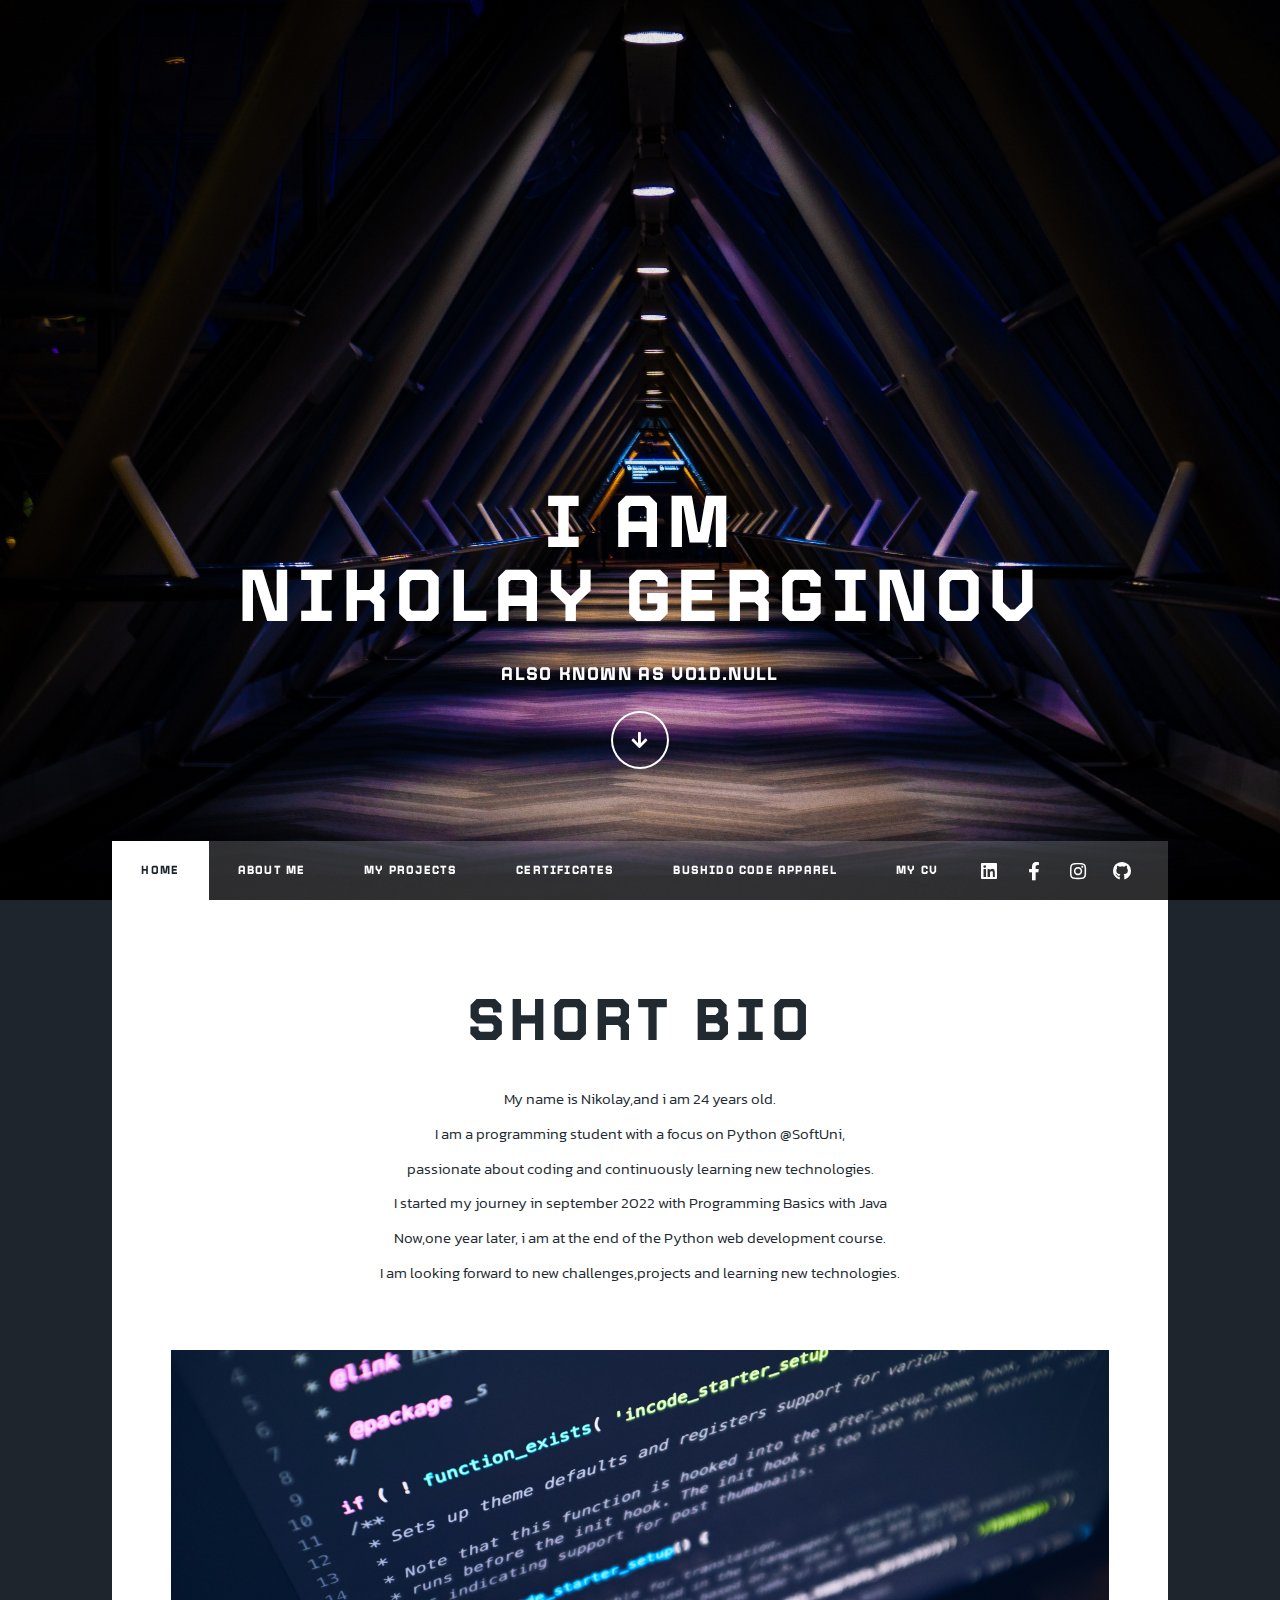
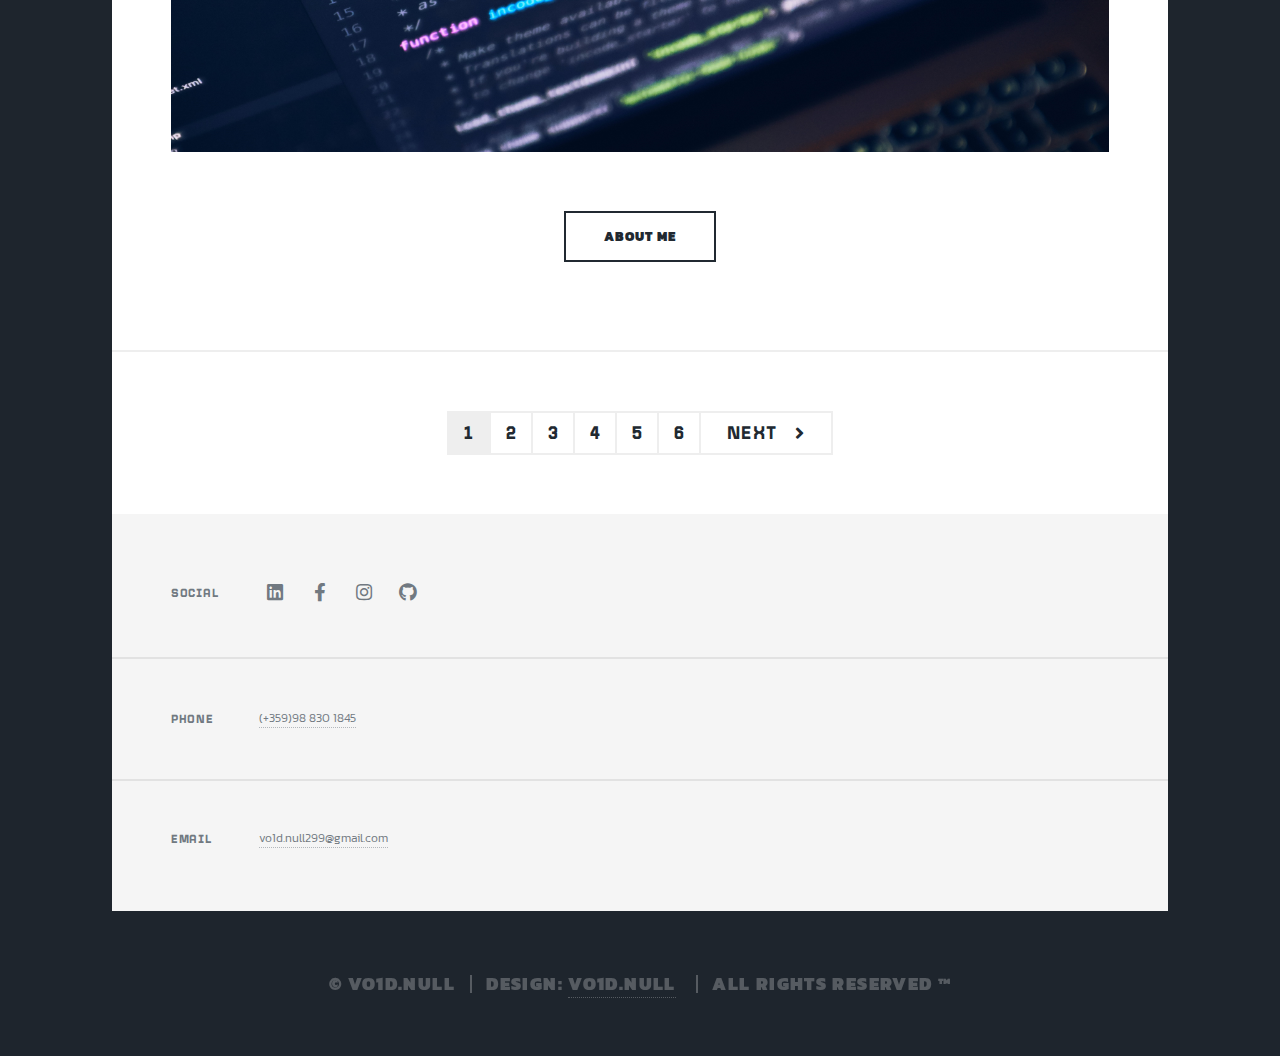
==== index.html @ bd079602 "-Migration from vo1d" ====
<!DOCTYPE HTML>
<html xmlns="http://www.w3.org/1999/html">
	<head>
		<title>Nikolay Gerginov (vo1d.null)</title>
		<meta charset="utf-8" />
		<meta name="viewport" content="width=device-width, initial-scale=1, user-scalable=no" />
		<link rel="shortcut icon" type="image/png" href="images/void_null.jpg">
		<link rel="stylesheet" href="assets/css/main.css" />
		<link href="https://fonts.googleapis.com/icon?family=Material+Icons" rel="stylesheet">
		<noscript><link rel="stylesheet" href="assets/css/noscript.css" /></noscript>
	</head>
	<body class="is-preload">

		<!-- Wrapper -->
			<div id="wrapper" class="fade-in">

				<!-- Intro -->
					<div id="intro">
						<h1>I am <br />
							Nikolay Gerginov</h1>
						<h3>Also known as vo1d.null </h3>
						<ul class="actions">
							<li><a href="#header" class="button icon solid solo fa-arrow-down scrolly">Continue</a></li>
						</ul>
					</div>

				<!-- Header -->
					<header id="header">
						<a href="index.html" class="logo">About me and my projects</a>
					</header>

				<!-- Nav -->
					<nav id="nav">
						<ul class="links">
							<li class="active"><a href="index.html">Home</a></li>
							<li><a href="about.html">About me</a></li>
							<li><a href="projects.html">My projects</a></li>
							<li><a href="certificates.html">Certificates</a></li>
							<li><a href="merch.html">BUSHIDO CODE APPAREL</a></li>
							<li><a href="cv.html">My CV</a></li>
						</ul>
						<ul class="icons">
							<li><a href="https://www.linkedin.com/in/nikolay-gerginov-vo1d-null/" class="icon brands fa-linkedin"><span class="label">Linkedin</span></a></li>
							<li><a href="https://www.facebook.com/nikolai.gerginov.5/" class="icon brands fa-facebook-f"><span class="label">Facebook</span></a></li>
							<li><a href="https://www.instagram.com/vo1d.null/" class="icon brands fa-instagram"><span class="label">Instagram</span></a></li>
							<li><a href="https://github.com/vo1d-null" class="icon brands fa-github"><span class="label">GitHub</span></a></li>
						</ul>
					</nav>

				<!-- Main -->
					<div id="main">

						<!-- Featured Post -->
							<article class="post featured">
								<header class="major">
									<h2><a href="about.html">Short Bio</a></h2>
									<p>My name is Nikolay,and i am 24 years old.<br />
										I am a programming student with a focus on Python @SoftUni,<br />
										passionate about coding and continuously learning new technologies.<br />
										I started my journey in september 2022 with Programming Basics with Java <br />
										Now,one year later, i am at the end of the Python web development course.<br />
										I am looking forward to new challenges,projects and learning new technologies.</p>
								</header>
								<a href="#" class="image main"><img src="images/codepic.jpg" alt="" /></a>
								<ul class="actions special">
									<li><a href="about.html" class="button large">About me</a></li>
								</ul>
							</article>

						<!-- Posts -->

						<!-- Footer -->
							<footer>
								<div class="pagination">
									<!--<a href="#" class="previous">Prev</a>-->
									<a href="index.html" class="page active">1</a>
									<a href="about.html" class="page">2</a>
									<a href="projects.html" class="page">3</a>
									<a href="certificates.html" class="page">4</a>
									<a href="merch.html" class="page">5</a>
									<a href="cv.html" class="page">6</a>
									<a href="about.html" class="next">Next</a>
								</div>
							</footer>

					</div>

				<!-- Footer -->
					<footer id="footer">
						<section class="split contact">
							<section>
								<h3>Social</h3>
									<ul class="icons">
									<li><a href="https://www.linkedin.com/in/nikolay-gerginov-vo1d-null/" class="icon brands fa-linkedin"><span class="label">Linkedin</span></a></li>
									<li><a href="https://www.facebook.com/nikolai.gerginov.5/" class="icon brands fa-facebook-f"><span class="label">Facebook</span></a></li>
									<li><a href="https://www.instagram.com/vo1d.null/" class="icon brands fa-instagram"><span class="label">Instagram</span></a></li>
									<li><a href="https://github.com/vo1d-null" class="icon brands fa-github"><span class="label">GitHub</span></a></li>
									</ul>
							</section>
							<section>
								<h3>Phone</h3>
								<p><a href="#">(+359)98 830 1845</a></p>
							</section>
							<section>
								<h3>Email</h3>
								<p><a href="#">vo1d.null299@gmail.com</a></p>
							</section>
						</section>
					</footer>

				<!-- Copyright -->
					<div id="copyright">
						<ul><li>&copy; vo1d.null</li><li>Design: <a href="https://github.com/vo1d-null">vo1d.null</a></li>
						<li>All rights reserved &trade;</li></ul>
					</div>

			</div>

		<!-- Scripts -->
			<script src="assets/js/jquery.min.js"></script>
			<script src="assets/js/jquery.scrollex.min.js"></script>
			<script src="assets/js/jquery.scrolly.min.js"></script>
			<script src="assets/js/browser.min.js"></script>
			<script src="assets/js/breakpoints.min.js"></script>
			<script src="assets/js/util.js"></script>
			<script src="assets/js/main.js"></script>

	</body>
</html>
---- assets/css/main.css ----
@import url(fontawesome-all.min.css);
@import url("https://fonts.googleapis.com/css?family=Kanit:300,700,300,700|Tourney:900");


html, body, div, span, applet, object,
iframe, h1, h2, h3, h4, h5, h6, p, blockquote,
pre, a, abbr, acronym, address, big, cite,
code, del, dfn, em, img, ins, kbd, q, s, samp,
small, strike, strong, sub, sup, tt, var, b,
u, i, center, dl, dt, dd, ol, ul, li, fieldset,
form, label, legend, table, caption, tbody,
tfoot, thead, tr, th, td, article, aside,
canvas, details, embed, figure, figcaption,
footer, header, hgroup, menu, nav, output, ruby,
section, summary, time, mark, audio, video {
	margin: 0;
	padding: 0;
	border: 0;
	font-size: 100%;
	font: inherit;
	vertical-align: baseline;}

article, aside, details, figcaption, figure,
footer, header, hgroup, menu, nav, section {
	display: block;}

body {
	line-height: 1;
}

ol, ul {
	list-style: none;
}

blockquote, q {
	quotes: none;
}

	blockquote:before, blockquote:after, q:before, q:after {
		content: '';
		content: none;
	}

table {
	border-collapse: collapse;
	border-spacing: 0;
}

body {
	-webkit-text-size-adjust: none;
}

mark {
	background-color: transparent;
	color: inherit;
}

input::-moz-focus-inner {
	border: 0;
	padding: 0;
}

input, select, textarea {
	-moz-appearance: none;
	-webkit-appearance: none;
	-ms-appearance: none;
	appearance: none;
}

/* Basic */

	@-ms-viewport {
		width: device-width;
	}

	body {
		-ms-overflow-style: scrollbar;
	}

	@media screen and (max-width: 480px) {

		html, body {
			min-width: 320px;
		}

	}

	html {
		box-sizing: border-box;
	}

	*, *:before, *:after {
		box-sizing: inherit;
	}

	body {
		background-color: #1e252d;
	}

		body.is-preload *, body.is-preload *:before, body.is-preload *:after {
			-moz-animation: none !important;
			-webkit-animation: none !important;
			-ms-animation: none !important;
			animation: none !important;
			-moz-transition: none !important;
			-webkit-transition: none !important;
			-ms-transition: none !important;
			transition: none !important;
		}

/* Type */

	html {
		font-size: 16pt;
	}

		@media screen and (max-width: 1680px) {

			html {
				font-size: 12pt;
			}

		}

		@media screen and (max-width: 1280px) {

			html {
				font-size: 11pt;
			}

		}

		@media screen and (max-width: 360px) {

			html {
				font-size: 10pt;
			}

		}

	body {
		color: #212931;
	}

	body, input, select, textarea {
		font-family: "Kanit", Georgia, serif;
		font-weight: 300;
		font-size: 1.1rem;
		line-height: 2.375;
	}

	a {
		-moz-transition: color 0.2s ease-in-out, background-color 0.2s ease-in-out, border-color 0.2s ease-in-out, box-shadow 0.2s ease-in-out;
		-webkit-transition: color 0.2s ease-in-out, background-color 0.2s ease-in-out, border-color 0.2s ease-in-out, box-shadow 0.2s ease-in-out;
		-ms-transition: color 0.2s ease-in-out, background-color 0.2s ease-in-out, border-color 0.2s ease-in-out, box-shadow 0.2s ease-in-out;
		transition: color 0.2s ease-in-out, background-color 0.2s ease-in-out, border-color 0.2s ease-in-out, box-shadow 0.2s ease-in-out;
		border-bottom: dotted 1px;
		text-decoration: none;
	}

		a:hover {
			border-bottom-color: transparent;
		}

	strong, b {
		font-weight: 600;
	}

	em, i {
		font-style: italic;
	}

	p {
		text-align: justify;
		margin: 0 0 2rem 0;
	}

	h1, h2, h3, h4, h5, h6 {
		font-family: "Tourney", Helvetica, sans-serif;
		font-weight: 900;
		line-height: 1.5;
		letter-spacing: 0.075em;
		text-transform: uppercase;
		margin: 0 0 1rem 0;
	}

		h1 a, h2 a, h3 a, h4 a, h5 a, h6 a {
			border-bottom: 0;
			color: inherit;
			text-decoration: none;
		}

	h1 {
		font-size: 4rem;
		line-height: 1.1;
		margin: 0 0 2rem 0;
	}

	h2 {
		font-size: 1.75rem;
		line-height: 1.3;
		margin: 0 0 1.5rem 0;
	}

	h3 {
		font-size: 1.25rem;
		margin: 0 0 1.5rem 0;
	}

	h4 {
		font-size: 1rem;
	}

	h5 {
		font-size: 0.9rem;
	}

	h6 {
		font-size: 0.8rem;
	}

	sub {
		font-size: 0.8rem;
		position: relative;
		top: 0.5rem;
	}

	sup {
		font-size: 0.8rem;
		position: relative;
		top: -0.5rem;
	}

	blockquote {
		border-left: solid 4px;
		font-style: italic;
		margin: 0 0 2rem 0;
		padding: 0.5rem 0 0.5rem 2rem;
	}

	code {
		border: solid 2px;
		font-family: "Kanit", Helvetica, sans-serif;
		font-size: 1.1rem;
		margin: 0 0.25rem;
		padding: 0.25rem 0.65rem;
	}

	pre {
		-webkit-overflow-scrolling: touch;
		font-family: "Kanit", Helvetica, sans-serif;
		font-size: 1.1rem;
		margin: 0 0 2rem 0;
	}

		pre code {
			display: block;
			line-height: 1.75;
			padding: 1rem 1.5rem;
			overflow-x: auto;
		}

	hr {
		border: 0;
		border-bottom: solid 2px;
		margin: 3rem 0;
	}

		hr.major {
			margin: 5rem 0;
		}

	.align-left {
		text-align: left;
	}

	.align-center {
		text-align: center;
	}

	.align-right {
		text-align: right;
	}

	input, select, textarea {
		color: #212931;
	}

	a {
		color: #212931;
		border-bottom-color: rgba(33, 41, 49, 0.5);
	}

		a:hover {
			border-bottom-color: transparent;
			color: #18bfef !important;
		}

	strong, b {
		color: #212931;
	}

	h1, h2, h3, h4, h5, h6 {
		color: #212931;
	}

	blockquote {
		border-left-color: #eeeeee;
	}

	code {
		background: rgba(220, 220, 220, 0.25);
		border-color: #eeeeee;
	}

	hr {
		border-bottom-color: #eeeeee;
	}

/* Row */

	.row {
		display: flex;
		flex-wrap: wrap;
		box-sizing: border-box;
		align-items: stretch;
	}

		.row > * {
			box-sizing: border-box;
		}

		.row.gtr-uniform > * > :last-child {
			margin-bottom: 0;
		}

		.row.aln-left {
			justify-content: flex-start;
		}

		.row.aln-center {
			justify-content: center;
		}

		.row.aln-right {
			justify-content: flex-end;
		}

		.row.aln-top {
			align-items: flex-start;
		}

		.row.aln-middle {
			align-items: center;
		}

		.row.aln-bottom {
			align-items: flex-end;
		}

		.row > .imp {
			order: -1;
		}

		.row > .col-1 {
			width: 8.33333%;
		}

		.row > .off-1 {
			margin-left: 8.33333%;
		}

		.row > .col-2 {
			width: 16.66667%;
		}

		.row > .off-2 {
			margin-left: 16.66667%;
		}

		.row > .col-3 {
			width: 25%;
		}

		.row > .off-3 {
			margin-left: 25%;
		}

		.row > .col-4 {
			width: 33.33333%;
		}

		.row > .off-4 {
			margin-left: 33.33333%;
		}

		.row > .col-5 {
			width: 41.66667%;
		}

		.row > .off-5 {
			margin-left: 41.66667%;
		}

		.row > .col-6 {
			width: 50%;
		}

		.row > .off-6 {
			margin-left: 50%;
		}

		.row > .col-7 {
			width: 58.33333%;
		}

		.row > .off-7 {
			margin-left: 58.33333%;
		}

		.row > .col-8 {
			width: 66.66667%;
		}

		.row > .off-8 {
			margin-left: 66.66667%;
		}

		.row > .col-9 {
			width: 75%;
		}

		.row > .off-9 {
			margin-left: 75%;
		}

		.row > .col-10 {
			width: 83.33333%;
		}

		.row > .off-10 {
			margin-left: 83.33333%;
		}

		.row > .col-11 {
			width: 91.66667%;
		}

		.row > .off-11 {
			margin-left: 91.66667%;
		}

		.row > .col-12 {
			width: 100%;
		}

		.row > .off-12 {
			margin-left: 100%;
		}

		.row.gtr-0 {
			margin-top: 0;
			margin-left: 0rem;
		}

			.row.gtr-0 > * {
				padding: 0 0 0 0rem;
			}

			.row.gtr-0.gtr-uniform {
				margin-top: 0rem;
			}

				.row.gtr-0.gtr-uniform > * {
					padding-top: 0rem;
				}

		.row.gtr-25 {
			margin-top: 0;
			margin-left: -0.375rem;
		}

			.row.gtr-25 > * {
				padding: 0 0 0 0.375rem;
			}

			.row.gtr-25.gtr-uniform {
				margin-top: -0.375rem;
			}

				.row.gtr-25.gtr-uniform > * {
					padding-top: 0.375rem;
				}

		.row.gtr-50 {
			margin-top: 0;
			margin-left: -0.75rem;
		}

			.row.gtr-50 > * {
				padding: 0 0 0 0.75rem;
			}

			.row.gtr-50.gtr-uniform {
				margin-top: -0.75rem;
			}

				.row.gtr-50.gtr-uniform > * {
					padding-top: 0.75rem;
				}

		.row {
			margin-top: 0;
			margin-left: -1.5rem;
		}

			.row > * {
				padding: 0 0 0 1.5rem;
			}

			.row.gtr-uniform {
				margin-top: -1.5rem;
			}

				.row.gtr-uniform > * {
					padding-top: 1.5rem;
				}

		.row.gtr-150 {
			margin-top: 0;
			margin-left: -2.25rem;
		}

			.row.gtr-150 > * {
				padding: 0 0 0 2.25rem;
			}

			.row.gtr-150.gtr-uniform {
				margin-top: -2.25rem;
			}

				.row.gtr-150.gtr-uniform > * {
					padding-top: 2.25rem;
				}

		.row.gtr-200 {
			margin-top: 0;
			margin-left: -3rem;
		}

			.row.gtr-200 > * {
				padding: 0 0 0 3rem;
			}

			.row.gtr-200.gtr-uniform {
				margin-top: -3rem;
			}

				.row.gtr-200.gtr-uniform > * {
					padding-top: 3rem;
				}

		@media screen and (max-width: 1680px) {

			.row {
				display: flex;
				flex-wrap: wrap;
				box-sizing: border-box;
				align-items: stretch;
			}

				.row > * {
					box-sizing: border-box;
				}

				.row.gtr-uniform > * > :last-child {
					margin-bottom: 0;
				}

				.row.aln-left {
					justify-content: flex-start;
				}

				.row.aln-center {
					justify-content: center;
				}

				.row.aln-right {
					justify-content: flex-end;
				}

				.row.aln-top {
					align-items: flex-start;
				}

				.row.aln-middle {
					align-items: center;
				}

				.row.aln-bottom {
					align-items: flex-end;
				}

				.row > .imp-xlarge {
					order: -1;
				}

				.row > .col-1-xlarge {
					width: 8.33333%;
				}

				.row > .off-1-xlarge {
					margin-left: 8.33333%;
				}

				.row > .col-2-xlarge {
					width: 16.66667%;
				}

				.row > .off-2-xlarge {
					margin-left: 16.66667%;
				}

				.row > .col-3-xlarge {
					width: 25%;
				}

				.row > .off-3-xlarge {
					margin-left: 25%;
				}

				.row > .col-4-xlarge {
					width: 33.33333%;
				}

				.row > .off-4-xlarge {
					margin-left: 33.33333%;
				}

				.row > .col-5-xlarge {
					width: 41.66667%;
				}

				.row > .off-5-xlarge {
					margin-left: 41.66667%;
				}

				.row > .col-6-xlarge {
					width: 50%;
				}

				.row > .off-6-xlarge {
					margin-left: 50%;
				}

				.row > .col-7-xlarge {
					width: 58.33333%;
				}

				.row > .off-7-xlarge {
					margin-left: 58.33333%;
				}

				.row > .col-8-xlarge {
					width: 66.66667%;
				}

				.row > .off-8-xlarge {
					margin-left: 66.66667%;
				}

				.row > .col-9-xlarge {
					width: 75%;
				}

				.row > .off-9-xlarge {
					margin-left: 75%;
				}

				.row > .col-10-xlarge {
					width: 83.33333%;
				}

				.row > .off-10-xlarge {
					margin-left: 83.33333%;
				}

				.row > .col-11-xlarge {
					width: 91.66667%;
				}

				.row > .off-11-xlarge {
					margin-left: 91.66667%;
				}

				.row > .col-12-xlarge {
					width: 100%;
				}

				.row > .off-12-xlarge {
					margin-left: 100%;
				}

				.row.gtr-0 {
					margin-top: 0;
					margin-left: 0rem;
				}

					.row.gtr-0 > * {
						padding: 0 0 0 0rem;
					}

					.row.gtr-0.gtr-uniform {
						margin-top: 0rem;
					}

						.row.gtr-0.gtr-uniform > * {
							padding-top: 0rem;
						}

				.row.gtr-25 {
					margin-top: 0;
					margin-left: -0.375rem;
				}

					.row.gtr-25 > * {
						padding: 0 0 0 0.375rem;
					}

					.row.gtr-25.gtr-uniform {
						margin-top: -0.375rem;
					}

						.row.gtr-25.gtr-uniform > * {
							padding-top: 0.375rem;
						}

				.row.gtr-50 {
					margin-top: 0;
					margin-left: -0.75rem;
				}

					.row.gtr-50 > * {
						padding: 0 0 0 0.75rem;
					}

					.row.gtr-50.gtr-uniform {
						margin-top: -0.75rem;
					}

						.row.gtr-50.gtr-uniform > * {
							padding-top: 0.75rem;
						}

				.row {
					margin-top: 0;
					margin-left: -1.5rem;
				}

					.row > * {
						padding: 0 0 0 1.5rem;
					}

					.row.gtr-uniform {
						margin-top: -1.5rem;
					}

						.row.gtr-uniform > * {
							padding-top: 1.5rem;
						}

				.row.gtr-150 {
					margin-top: 0;
					margin-left: -2.25rem;
				}

					.row.gtr-150 > * {
						padding: 0 0 0 2.25rem;
					}

					.row.gtr-150.gtr-uniform {
						margin-top: -2.25rem;
					}

						.row.gtr-150.gtr-uniform > * {
							padding-top: 2.25rem;
						}

				.row.gtr-200 {
					margin-top: 0;
					margin-left: -3rem;
				}

					.row.gtr-200 > * {
						padding: 0 0 0 3rem;
					}

					.row.gtr-200.gtr-uniform {
						margin-top: -3rem;
					}

						.row.gtr-200.gtr-uniform > * {
							padding-top: 3rem;
						}

		}

		@media screen and (max-width: 1280px) {

			.row {
				display: flex;
				flex-wrap: wrap;
				box-sizing: border-box;
				align-items: stretch;
			}

				.row > * {
					box-sizing: border-box;
				}

				.row.gtr-uniform > * > :last-child {
					margin-bottom: 0;
				}

				.row.aln-left {
					justify-content: flex-start;
				}

				.row.aln-center {
					justify-content: center;
				}

				.row.aln-right {
					justify-content: flex-end;
				}

				.row.aln-top {
					align-items: flex-start;
				}

				.row.aln-middle {
					align-items: center;
				}

				.row.aln-bottom {
					align-items: flex-end;
				}

				.row > .imp-large {
					order: -1;
				}

				.row > .col-1-large {
					width: 8.33333%;
				}

				.row > .off-1-large {
					margin-left: 8.33333%;
				}

				.row > .col-2-large {
					width: 16.66667%;
				}

				.row > .off-2-large {
					margin-left: 16.66667%;
				}

				.row > .col-3-large {
					width: 25%;
				}

				.row > .off-3-large {
					margin-left: 25%;
				}

				.row > .col-4-large {
					width: 33.33333%;
				}

				.row > .off-4-large {
					margin-left: 33.33333%;
				}

				.row > .col-5-large {
					width: 41.66667%;
				}

				.row > .off-5-large {
					margin-left: 41.66667%;
				}

				.row > .col-6-large {
					width: 50%;
				}

				.row > .off-6-large {
					margin-left: 50%;
				}

				.row > .col-7-large {
					width: 58.33333%;
				}

				.row > .off-7-large {
					margin-left: 58.33333%;
				}

				.row > .col-8-large {
					width: 66.66667%;
				}

				.row > .off-8-large {
					margin-left: 66.66667%;
				}

				.row > .col-9-large {
					width: 75%;
				}

				.row > .off-9-large {
					margin-left: 75%;
				}

				.row > .col-10-large {
					width: 83.33333%;
				}

				.row > .off-10-large {
					margin-left: 83.33333%;
				}

				.row > .col-11-large {
					width: 91.66667%;
				}

				.row > .off-11-large {
					margin-left: 91.66667%;
				}

				.row > .col-12-large {
					width: 100%;
				}

				.row > .off-12-large {
					margin-left: 100%;
				}

				.row.gtr-0 {
					margin-top: 0;
					margin-left: 0rem;
				}

					.row.gtr-0 > * {
						padding: 0 0 0 0rem;
					}

					.row.gtr-0.gtr-uniform {
						margin-top: 0rem;
					}

						.row.gtr-0.gtr-uniform > * {
							padding-top: 0rem;
						}

				.row.gtr-25 {
					margin-top: 0;
					margin-left: -0.375rem;
				}

					.row.gtr-25 > * {
						padding: 0 0 0 0.375rem;
					}

					.row.gtr-25.gtr-uniform {
						margin-top: -0.375rem;
					}

						.row.gtr-25.gtr-uniform > * {
							padding-top: 0.375rem;
						}

				.row.gtr-50 {
					margin-top: 0;
					margin-left: -0.75rem;
				}

					.row.gtr-50 > * {
						padding: 0 0 0 0.75rem;
					}

					.row.gtr-50.gtr-uniform {
						margin-top: -0.75rem;
					}

						.row.gtr-50.gtr-uniform > * {
							padding-top: 0.75rem;
						}

				.row {
					margin-top: 0;
					margin-left: -1.5rem;
				}

					.row > * {
						padding: 0 0 0 1.5rem;
					}

					.row.gtr-uniform {
						margin-top: -1.5rem;
					}

						.row.gtr-uniform > * {
							padding-top: 1.5rem;
						}

				.row.gtr-150 {
					margin-top: 0;
					margin-left: -2.25rem;
				}

					.row.gtr-150 > * {
						padding: 0 0 0 2.25rem;
					}

					.row.gtr-150.gtr-uniform {
						margin-top: -2.25rem;
					}

						.row.gtr-150.gtr-uniform > * {
							padding-top: 2.25rem;
						}

				.row.gtr-200 {
					margin-top: 0;
					margin-left: -3rem;
				}

					.row.gtr-200 > * {
						padding: 0 0 0 3rem;
					}

					.row.gtr-200.gtr-uniform {
						margin-top: -3rem;
					}

						.row.gtr-200.gtr-uniform > * {
							padding-top: 3rem;
						}

		}

		@media screen and (max-width: 980px) {

			.row {
				display: flex;
				flex-wrap: wrap;
				box-sizing: border-box;
				align-items: stretch;
			}

				.row > * {
					box-sizing: border-box;
				}

				.row.gtr-uniform > * > :last-child {
					margin-bottom: 0;
				}

				.row.aln-left {
					justify-content: flex-start;
				}

				.row.aln-center {
					justify-content: center;
				}

				.row.aln-right {
					justify-content: flex-end;
				}

				.row.aln-top {
					align-items: flex-start;
				}

				.row.aln-middle {
					align-items: center;
				}

				.row.aln-bottom {
					align-items: flex-end;
				}

				.row > .imp-medium {
					order: -1;
				}

				.row > .col-1-medium {
					width: 8.33333%;
				}

				.row > .off-1-medium {
					margin-left: 8.33333%;
				}

				.row > .col-2-medium {
					width: 16.66667%;
				}

				.row > .off-2-medium {
					margin-left: 16.66667%;
				}

				.row > .col-3-medium {
					width: 25%;
				}

				.row > .off-3-medium {
					margin-left: 25%;
				}

				.row > .col-4-medium {
					width: 33.33333%;
				}

				.row > .off-4-medium {
					margin-left: 33.33333%;
				}

				.row > .col-5-medium {
					width: 41.66667%;
				}

				.row > .off-5-medium {
					margin-left: 41.66667%;
				}

				.row > .col-6-medium {
					width: 50%;
				}

				.row > .off-6-medium {
					margin-left: 50%;
				}

				.row > .col-7-medium {
					width: 58.33333%;
				}

				.row > .off-7-medium {
					margin-left: 58.33333%;
				}

				.row > .col-8-medium {
					width: 66.66667%;
				}

				.row > .off-8-medium {
					margin-left: 66.66667%;
				}

				.row > .col-9-medium {
					width: 75%;
				}

				.row > .off-9-medium {
					margin-left: 75%;
				}

				.row > .col-10-medium {
					width: 83.33333%;
				}

				.row > .off-10-medium {
					margin-left: 83.33333%;
				}

				.row > .col-11-medium {
					width: 91.66667%;
				}

				.row > .off-11-medium {
					margin-left: 91.66667%;
				}

				.row > .col-12-medium {
					width: 100%;
				}

				.row > .off-12-medium {
					margin-left: 100%;
				}

				.row.gtr-0 {
					margin-top: 0;
					margin-left: 0rem;
				}

					.row.gtr-0 > * {
						padding: 0 0 0 0rem;
					}

					.row.gtr-0.gtr-uniform {
						margin-top: 0rem;
					}

						.row.gtr-0.gtr-uniform > * {
							padding-top: 0rem;
						}

				.row.gtr-25 {
					margin-top: 0;
					margin-left: -0.375rem;
				}

					.row.gtr-25 > * {
						padding: 0 0 0 0.375rem;
					}

					.row.gtr-25.gtr-uniform {
						margin-top: -0.375rem;
					}

						.row.gtr-25.gtr-uniform > * {
							padding-top: 0.375rem;
						}

				.row.gtr-50 {
					margin-top: 0;
					margin-left: -0.75rem;
				}

					.row.gtr-50 > * {
						padding: 0 0 0 0.75rem;
					}

					.row.gtr-50.gtr-uniform {
						margin-top: -0.75rem;
					}

						.row.gtr-50.gtr-uniform > * {
							padding-top: 0.75rem;
						}

				.row {
					margin-top: 0;
					margin-left: -1.5rem;
				}

					.row > * {
						padding: 0 0 0 1.5rem;
					}

					.row.gtr-uniform {
						margin-top: -1.5rem;
					}

						.row.gtr-uniform > * {
							padding-top: 1.5rem;
						}

				.row.gtr-150 {
					margin-top: 0;
					margin-left: -2.25rem;
				}

					.row.gtr-150 > * {
						padding: 0 0 0 2.25rem;
					}

					.row.gtr-150.gtr-uniform {
						margin-top: -2.25rem;
					}

						.row.gtr-150.gtr-uniform > * {
							padding-top: 2.25rem;
						}

				.row.gtr-200 {
					margin-top: 0;
					margin-left: -3rem;
				}

					.row.gtr-200 > * {
						padding: 0 0 0 3rem;
					}

					.row.gtr-200.gtr-uniform {
						margin-top: -3rem;
					}

						.row.gtr-200.gtr-uniform > * {
							padding-top: 3rem;
						}

		}

		@media screen and (max-width: 736px) {

			.row {
				display: flex;
				flex-wrap: wrap;
				box-sizing: border-box;
				align-items: stretch;
			}

				.row > * {
					box-sizing: border-box;
				}

				.row.gtr-uniform > * > :last-child {
					margin-bottom: 0;
				}

				.row.aln-left {
					justify-content: flex-start;
				}

				.row.aln-center {
					justify-content: center;
				}

				.row.aln-right {
					justify-content: flex-end;
				}

				.row.aln-top {
					align-items: flex-start;
				}

				.row.aln-middle {
					align-items: center;
				}

				.row.aln-bottom {
					align-items: flex-end;
				}

				.row > .imp-small {
					order: -1;
				}

				.row > .col-1-small {
					width: 8.33333%;
				}

				.row > .off-1-small {
					margin-left: 8.33333%;
				}

				.row > .col-2-small {
					width: 16.66667%;
				}

				.row > .off-2-small {
					margin-left: 16.66667%;
				}

				.row > .col-3-small {
					width: 25%;
				}

				.row > .off-3-small {
					margin-left: 25%;
				}

				.row > .col-4-small {
					width: 33.33333%;
				}

				.row > .off-4-small {
					margin-left: 33.33333%;
				}

				.row > .col-5-small {
					width: 41.66667%;
				}

				.row > .off-5-small {
					margin-left: 41.66667%;
				}

				.row > .col-6-small {
					width: 50%;
				}

				.row > .off-6-small {
					margin-left: 50%;
				}

				.row > .col-7-small {
					width: 58.33333%;
				}

				.row > .off-7-small {
					margin-left: 58.33333%;
				}

				.row > .col-8-small {
					width: 66.66667%;
				}

				.row > .off-8-small {
					margin-left: 66.66667%;
				}

				.row > .col-9-small {
					width: 75%;
				}

				.row > .off-9-small {
					margin-left: 75%;
				}

				.row > .col-10-small {
					width: 83.33333%;
				}

				.row > .off-10-small {
					margin-left: 83.33333%;
				}

				.row > .col-11-small {
					width: 91.66667%;
				}

				.row > .off-11-small {
					margin-left: 91.66667%;
				}

				.row > .col-12-small {
					width: 100%;
				}

				.row > .off-12-small {
					margin-left: 100%;
				}

				.row.gtr-0 {
					margin-top: 0;
					margin-left: 0rem;
				}

					.row.gtr-0 > * {
						padding: 0 0 0 0rem;
					}

					.row.gtr-0.gtr-uniform {
						margin-top: 0rem;
					}

						.row.gtr-0.gtr-uniform > * {
							padding-top: 0rem;
						}

				.row.gtr-25 {
					margin-top: 0;
					margin-left: -0.375rem;
				}

					.row.gtr-25 > * {
						padding: 0 0 0 0.375rem;
					}

					.row.gtr-25.gtr-uniform {
						margin-top: -0.375rem;
					}

						.row.gtr-25.gtr-uniform > * {
							padding-top: 0.375rem;
						}

				.row.gtr-50 {
					margin-top: 0;
					margin-left: -0.75rem;
				}

					.row.gtr-50 > * {
						padding: 0 0 0 0.75rem;
					}

					.row.gtr-50.gtr-uniform {
						margin-top: -0.75rem;
					}

						.row.gtr-50.gtr-uniform > * {
							padding-top: 0.75rem;
						}

				.row {
					margin-top: 0;
					margin-left: -1.5rem;
				}

					.row > * {
						padding: 0 0 0 1.5rem;
					}

					.row.gtr-uniform {
						margin-top: -1.5rem;
					}

						.row.gtr-uniform > * {
							padding-top: 1.5rem;
						}

				.row.gtr-150 {
					margin-top: 0;
					margin-left: -2.25rem;
				}

					.row.gtr-150 > * {
						padding: 0 0 0 2.25rem;
					}

					.row.gtr-150.gtr-uniform {
						margin-top: -2.25rem;
					}

						.row.gtr-150.gtr-uniform > * {
							padding-top: 2.25rem;
						}

				.row.gtr-200 {
					margin-top: 0;
					margin-left: -3rem;
				}

					.row.gtr-200 > * {
						padding: 0 0 0 3rem;
					}

					.row.gtr-200.gtr-uniform {
						margin-top: -3rem;
					}

						.row.gtr-200.gtr-uniform > * {
							padding-top: 3rem;
						}

		}

		@media screen and (max-width: 480px) {

			.row {
				display: flex;
				flex-wrap: wrap;
				box-sizing: border-box;
				align-items: stretch;
			}

				.row > * {
					box-sizing: border-box;
				}

				.row.gtr-uniform > * > :last-child {
					margin-bottom: 0;
				}

				.row.aln-left {
					justify-content: flex-start;
				}

				.row.aln-center {
					justify-content: center;
				}

				.row.aln-right {
					justify-content: flex-end;
				}

				.row.aln-top {
					align-items: flex-start;
				}

				.row.aln-middle {
					align-items: center;
				}

				.row.aln-bottom {
					align-items: flex-end;
				}

				.row > .imp-xsmall {
					order: -1;
				}

				.row > .col-1-xsmall {
					width: 8.33333%;
				}

				.row > .off-1-xsmall {
					margin-left: 8.33333%;
				}

				.row > .col-2-xsmall {
					width: 16.66667%;
				}

				.row > .off-2-xsmall {
					margin-left: 16.66667%;
				}

				.row > .col-3-xsmall {
					width: 25%;
				}

				.row > .off-3-xsmall {
					margin-left: 25%;
				}

				.row > .col-4-xsmall {
					width: 33.33333%;
				}

				.row > .off-4-xsmall {
					margin-left: 33.33333%;
				}

				.row > .col-5-xsmall {
					width: 41.66667%;
				}

				.row > .off-5-xsmall {
					margin-left: 41.66667%;
				}

				.row > .col-6-xsmall {
					width: 50%;
				}

				.row > .off-6-xsmall {
					margin-left: 50%;
				}

				.row > .col-7-xsmall {
					width: 58.33333%;
				}

				.row > .off-7-xsmall {
					margin-left: 58.33333%;
				}

				.row > .col-8-xsmall {
					width: 66.66667%;
				}

				.row > .off-8-xsmall {
					margin-left: 66.66667%;
				}

				.row > .col-9-xsmall {
					width: 75%;
				}

				.row > .off-9-xsmall {
					margin-left: 75%;
				}

				.row > .col-10-xsmall {
					width: 83.33333%;
				}

				.row > .off-10-xsmall {
					margin-left: 83.33333%;
				}

				.row > .col-11-xsmall {
					width: 91.66667%;
				}

				.row > .off-11-xsmall {
					margin-left: 91.66667%;
				}

				.row > .col-12-xsmall {
					width: 100%;
				}

				.row > .off-12-xsmall {
					margin-left: 100%;
				}

				.row.gtr-0 {
					margin-top: 0;
					margin-left: 0rem;
				}

					.row.gtr-0 > * {
						padding: 0 0 0 0rem;
					}

					.row.gtr-0.gtr-uniform {
						margin-top: 0rem;
					}

						.row.gtr-0.gtr-uniform > * {
							padding-top: 0rem;
						}

				.row.gtr-25 {
					margin-top: 0;
					margin-left: -0.375rem;
				}

					.row.gtr-25 > * {
						padding: 0 0 0 0.375rem;
					}

					.row.gtr-25.gtr-uniform {
						margin-top: -0.375rem;
					}

						.row.gtr-25.gtr-uniform > * {
							padding-top: 0.375rem;
						}

				.row.gtr-50 {
					margin-top: 0;
					margin-left: -0.75rem;
				}

					.row.gtr-50 > * {
						padding: 0 0 0 0.75rem;
					}

					.row.gtr-50.gtr-uniform {
						margin-top: -0.75rem;
					}

						.row.gtr-50.gtr-uniform > * {
							padding-top: 0.75rem;
						}

				.row {
					margin-top: 0;
					margin-left: -1.5rem;
				}

					.row > * {
						padding: 0 0 0 1.5rem;
					}

					.row.gtr-uniform {
						margin-top: -1.5rem;
					}

						.row.gtr-uniform > * {
							padding-top: 1.5rem;
						}

				.row.gtr-150 {
					margin-top: 0;
					margin-left: -2.25rem;
				}

					.row.gtr-150 > * {
						padding: 0 0 0 2.25rem;
					}

					.row.gtr-150.gtr-uniform {
						margin-top: -2.25rem;
					}

						.row.gtr-150.gtr-uniform > * {
							padding-top: 2.25rem;
						}

				.row.gtr-200 {
					margin-top: 0;
					margin-left: -3rem;
				}

					.row.gtr-200 > * {
						padding: 0 0 0 3rem;
					}

					.row.gtr-200.gtr-uniform {
						margin-top: -3rem;
					}

						.row.gtr-200.gtr-uniform > * {
							padding-top: 3rem;
						}

		}

		@media screen and (max-width: 360px) {

			.row {
				display: flex;
				flex-wrap: wrap;
				box-sizing: border-box;
				align-items: stretch;
			}

				.row > * {
					box-sizing: border-box;
				}

				.row.gtr-uniform > * > :last-child {
					margin-bottom: 0;
				}

				.row.aln-left {
					justify-content: flex-start;
				}

				.row.aln-center {
					justify-content: center;
				}

				.row.aln-right {
					justify-content: flex-end;
				}

				.row.aln-top {
					align-items: flex-start;
				}

				.row.aln-middle {
					align-items: center;
				}

				.row.aln-bottom {
					align-items: flex-end;
				}

				.row > .imp-xxsmall {
					order: -1;
				}

				.row > .col-1-xxsmall {
					width: 8.33333%;
				}

				.row > .off-1-xxsmall {
					margin-left: 8.33333%;
				}

				.row > .col-2-xxsmall {
					width: 16.66667%;
				}

				.row > .off-2-xxsmall {
					margin-left: 16.66667%;
				}

				.row > .col-3-xxsmall {
					width: 25%;
				}

				.row > .off-3-xxsmall {
					margin-left: 25%;
				}

				.row > .col-4-xxsmall {
					width: 33.33333%;
				}

				.row > .off-4-xxsmall {
					margin-left: 33.33333%;
				}

				.row > .col-5-xxsmall {
					width: 41.66667%;
				}

				.row > .off-5-xxsmall {
					margin-left: 41.66667%;
				}

				.row > .col-6-xxsmall {
					width: 50%;
				}

				.row > .off-6-xxsmall {
					margin-left: 50%;
				}

				.row > .col-7-xxsmall {
					width: 58.33333%;
				}

				.row > .off-7-xxsmall {
					margin-left: 58.33333%;
				}

				.row > .col-8-xxsmall {
					width: 66.66667%;
				}

				.row > .off-8-xxsmall {
					margin-left: 66.66667%;
				}

				.row > .col-9-xxsmall {
					width: 75%;
				}

				.row > .off-9-xxsmall {
					margin-left: 75%;
				}

				.row > .col-10-xxsmall {
					width: 83.33333%;
				}

				.row > .off-10-xxsmall {
					margin-left: 83.33333%;
				}

				.row > .col-11-xxsmall {
					width: 91.66667%;
				}

				.row > .off-11-xxsmall {
					margin-left: 91.66667%;
				}

				.row > .col-12-xxsmall {
					width: 100%;
				}

				.row > .off-12-xxsmall {
					margin-left: 100%;
				}

				.row.gtr-0 {
					margin-top: 0;
					margin-left: 0rem;
				}

					.row.gtr-0 > * {
						padding: 0 0 0 0rem;
					}

					.row.gtr-0.gtr-uniform {
						margin-top: 0rem;
					}

						.row.gtr-0.gtr-uniform > * {
							padding-top: 0rem;
						}

				.row.gtr-25 {
					margin-top: 0;
					margin-left: -0.375rem;
				}

					.row.gtr-25 > * {
						padding: 0 0 0 0.375rem;
					}

					.row.gtr-25.gtr-uniform {
						margin-top: -0.375rem;
					}

						.row.gtr-25.gtr-uniform > * {
							padding-top: 0.375rem;
						}

				.row.gtr-50 {
					margin-top: 0;
					margin-left: -0.75rem;
				}

					.row.gtr-50 > * {
						padding: 0 0 0 0.75rem;
					}

					.row.gtr-50.gtr-uniform {
						margin-top: -0.75rem;
					}

						.row.gtr-50.gtr-uniform > * {
							padding-top: 0.75rem;
						}

				.row {
					margin-top: 0;
					margin-left: -1.5rem;
				}

					.row > * {
						padding: 0 0 0 1.5rem;
					}

					.row.gtr-uniform {
						margin-top: -1.5rem;
					}

						.row.gtr-uniform > * {
							padding-top: 1.5rem;
						}

				.row.gtr-150 {
					margin-top: 0;
					margin-left: -2.25rem;
				}

					.row.gtr-150 > * {
						padding: 0 0 0 2.25rem;
					}

					.row.gtr-150.gtr-uniform {
						margin-top: -2.25rem;
					}

						.row.gtr-150.gtr-uniform > * {
							padding-top: 2.25rem;
						}

				.row.gtr-200 {
					margin-top: 0;
					margin-left: -3rem;
				}

					.row.gtr-200 > * {
						padding: 0 0 0 3rem;
					}

					.row.gtr-200.gtr-uniform {
						margin-top: -3rem;
					}

						.row.gtr-200.gtr-uniform > * {
							padding-top: 3rem;
						}

		}

/* Box */

	.box {
		border: solid 2px;
		margin-bottom: 2rem;
		padding: 1.5rem;
		hover:(transform:scale(1.1));
	}

		.box > :last-child,
		.box > :last-child > :last-child,
		.box > :last-child > :last-child > :last-child {
			margin-bottom: 0;
		}

		.box.alt {
			border: 0;
			border-radius: 0;
			padding: 0;
		}
		.box.alt img:hover{
            transition:transform 0.3s ease-in-out;
            transform:scale(1.05);
        }

	.box {
		border-color: #eeeeee;
	}

/* Button */

	input[type="submit"],
	input[type="reset"],
	input[type="button"],
	button,
	.button {
		-moz-appearance: none;
		-webkit-appearance: none;
		-ms-appearance: none;
		appearance: none;
		-moz-transition: background-color 0.2s ease-in-out, box-shadow 0.2s ease-in-out, color 0.2s ease-in-out;
		-webkit-transition: background-color 0.2s ease-in-out, box-shadow 0.2s ease-in-out, color 0.2s ease-in-out;
		-ms-transition: background-color 0.2s ease-in-out, box-shadow 0.2s ease-in-out, color 0.2s ease-in-out;
		transition: background-color 0.2s ease-in-out, box-shadow 0.2s ease-in-out, color 0.2s ease-in-out;
		border: 0;
		border-radius: 0;
		cursor: pointer;
		display: inline-block;
		font-family: "Kanit", Helvetica, sans-serif;
		font-size: 1rem;
		font-weight: 900;
		letter-spacing: 0.075em;
		height: 3rem;
		line-height: 3rem;
		padding: 0 2rem;
		text-align: center;
		text-decoration: none;
		text-transform: uppercase;
		white-space: nowrap;
	}

		input[type="submit"].icon:before,
		input[type="reset"].icon:before,
		input[type="button"].icon:before,
		button.icon:before,
		.button.icon:before {
			margin-right: 0.5rem;
		}

		input[type="submit"].icon.solo,
		input[type="reset"].icon.solo,
		input[type="button"].icon.solo,
		button.icon.solo,
		.button.icon.solo {
			position: relative;
			width: 4rem;
			height: 4rem;
			line-height: 4rem;
			border-radius: 4rem;
			text-indent: 4rem;
			overflow: hidden;
			padding: 0;
			white-space: nowrap;
		}

			input[type="submit"].icon.solo:before,
			input[type="reset"].icon.solo:before,
			input[type="button"].icon.solo:before,
			button.icon.solo:before,
			.button.icon.solo:before {
				position: absolute;
				display: block;
				top: 0;
				left: 0;
				width: inherit;
				height: inherit;
				line-height: inherit;
				font-size: 1.25rem;
				margin-right: 0;
				text-align: center;
				text-indent: 0;
			}

		input[type="submit"].fit,
		input[type="reset"].fit,
		input[type="button"].fit,
		button.fit,
		.button.fit {
			width: 100%;
		}

		input[type="submit"].small,
		input[type="reset"].small,
		input[type="button"].small,
		button.small,
		.button.small {
			font-size: 0.7rem;
			height: 2.5rem;
			line-height: 2.5rem;
			padding: 0 1.5rem;
		}

		input[type="submit"].large,
		input[type="reset"].large,
		input[type="button"].large,
		button.large,
		.button.large {
			font-size: 0.9rem;
			height: 3.5rem;
			line-height: 3.5rem;
			padding: 0 2.75rem;
		}

		@media screen and (max-width: 980px) {

			input[type="submit"],
			input[type="reset"],
			input[type="button"],
			button,
			.button {
				font-size: 0.9rem;
				height: 3.25rem;
				line-height: 3.25rem;
			}

				input[type="submit"].large,
				input[type="reset"].large,
				input[type="button"].large,
				button.large,
				.button.large {
					font-size: 1rem;
					height: 3.75rem;
					line-height: 3.75rem;
				}

		}

		input[type="submit"].disabled, input[type="submit"]:disabled,
		input[type="reset"].disabled,
		input[type="reset"]:disabled,
		input[type="button"].disabled,
		input[type="button"]:disabled,
		button.disabled,
		button:disabled,
		.button.disabled,
		.button:disabled {
			pointer-events: none;
			opacity: 0.25;
		}

	input[type="submit"],
	input[type="reset"],
	input[type="button"],
	button,
	.button {
		background-color: transparent;
		box-shadow: inset 0 0 0 2px #212931;
		color: #212931 !important;
	}

		input[type="submit"]:hover,
		input[type="reset"]:hover,
		input[type="button"]:hover,
		button:hover,
		.button:hover {
			box-shadow: inset 0 0 0 2px #18bfef;
			color: #18bfef !important;
		}

		input[type="submit"].primary,
		input[type="reset"].primary,
		input[type="button"].primary,
		button.primary,
		.button.primary {
			background-color: #212931;
			box-shadow: none;
			color: #ffffff !important;
		}

			input[type="submit"].primary:hover,
			input[type="reset"].primary:hover,
			input[type="button"].primary:hover,
			button.primary:hover,
			.button.primary:hover {
				background-color: #18bfef;
			}

/* Form */

	form {
		margin: 0 0 2rem 0;
	}

		form > :last-child {
			margin-bottom: 0;
		}

		form > .fields {
			display: -moz-flex;
			display: -webkit-flex;
			display: -ms-flex;
			display: flex;
			-moz-flex-wrap: wrap;
			-webkit-flex-wrap: wrap;
			-ms-flex-wrap: wrap;
			flex-wrap: wrap;
			width: calc(100% + 3rem);
			margin: -1.5rem 0 2rem -1.5rem;
		}

			form > .fields > .field {
				-moz-flex-grow: 0;
				-webkit-flex-grow: 0;
				-ms-flex-grow: 0;
				flex-grow: 0;
				-moz-flex-shrink: 0;
				-webkit-flex-shrink: 0;
				-ms-flex-shrink: 0;
				flex-shrink: 0;
				padding: 1.5rem 0 0 1.5rem;
				width: calc(100% - 1.5rem);
			}

				form > .fields > .field.half {
					width: calc(50% - 0.75rem);
				}

				form > .fields > .field.third {
					width: calc(100%/3 - 0.5rem);
				}

				form > .fields > .field.quarter {
					width: calc(25% - 0.375rem);
				}

		@media screen and (max-width: 480px) {

			form > .fields {
				width: calc(100% + 3rem);
				margin: -1.5rem 0 2rem -1.5rem;
			}

				form > .fields > .field {
					padding: 1.5rem 0 0 1.5rem;
					width: calc(100% - 1.5rem);
				}

					form > .fields > .field.half {
						width: calc(100% - 1.5rem);
					}

					form > .fields > .field.third {
						width: calc(100% - 1.5rem);
					}

					form > .fields > .field.quarter {
						width: calc(100% - 1.5rem);
					}

		}

	label {
		display: block;
		font-family: "Tourney", Helvetica, sans-serif;
		font-weight: 900;
		line-height: 1.5;
		letter-spacing: 0.075em;
		font-size: 1rem;
		text-transform: uppercase;
		margin: 0 0 0.75rem 0;
	}

		@media screen and (max-width: 980px) {

			label {
				font-size: 0.9rem;
			}

		}

	input[type="text"],
	input[type="password"],
	input[type="email"],
	select,
	textarea {
		-moz-appearance: none;
		-webkit-appearance: none;
		-ms-appearance: none;
		appearance: none;
		background: transparent;
		border-radius: 0;
		border: solid 2px;
		color: inherit;
		display: block;
		outline: 0;
		padding: 0 1rem;
		text-decoration: none;
		width: 100%;
	}

		input[type="text"]:invalid,
		input[type="password"]:invalid,
		input[type="email"]:invalid,
		select:invalid,
		textarea:invalid {
			box-shadow: none;
		}

	select {
		background-size: 1.25rem;
		background-repeat: no-repeat;
		background-position: calc(100% - 1rem) center;
		height: 3rem;
		padding-right: 3rem;
		text-overflow: ellipsis;
	}

		select:focus::-ms-value {
			background-color: transparent;
		}

		select::-ms-expand {
			display: none;
		}

	input[type="text"],
	input[type="password"],
	input[type="email"],
	select {
		height: 3rem;
	}

	textarea {
		padding: 0.75rem 1rem;
	}

	input[type="checkbox"],
	input[type="radio"] {
		-moz-appearance: none;
		-webkit-appearance: none;
		-ms-appearance: none;
		appearance: none;
		display: block;
		float: left;
		margin-right: -2rem;
		opacity: 0;
		width: 1rem;
		z-index: -1;
	}

		input[type="checkbox"] + label,
		input[type="radio"] + label {
			text-decoration: none;
			cursor: pointer;
			display: inline-block;
			font-size: 1rem;
			letter-spacing: 0;
			font-family: "VT323", Georgia, serif;
			text-transform: none;
			font-weight: 300;
			padding-left: 2.8rem;
			padding-right: 1rem;
			position: relative;
		}

			input[type="checkbox"] + label:before,
			input[type="radio"] + label:before {
				-moz-osx-font-smoothing: grayscale;
				-webkit-font-smoothing: antialiased;
				display: inline-block;
				font-style: normal;
				font-variant: normal;
				text-rendering: auto;
				line-height: 1;
				text-transform: none !important;
				font-family: 'Font Awesome 5 Free';
				font-weight: 900;
			}

			input[type="checkbox"] + label:before,
			input[type="radio"] + label:before {
				border-radius: 0;
				border: solid 2px;
				content: '';
				display: inline-block;
				font-size: 0.8rem;
				height: 1.8rem;
				left: 0;
				line-height: 1.65rem;
				position: absolute;
				text-align: center;
				top: -0.125rem;
				width: 1.8rem;
			}

		input[type="checkbox"]:checked + label:before,
		input[type="radio"]:checked + label:before {
			content: '\f00c';
		}

	input[type="checkbox"] + label:before {
		border-radius: 0;
	}

	input[type="radio"] + label:before {
		border-radius: 100%;
	}

	::-webkit-input-placeholder {
		opacity: 1.0;
	}

	:-moz-placeholder {
		opacity: 1.0;
	}

	::-moz-placeholder {
		opacity: 1.0;
	}

	:-ms-input-placeholder {
		opacity: 1.0;
	}

	label {
		color: #212931;
	}

	input[type="text"],
	input[type="password"],
	input[type="email"],
	select,
	textarea {
		border-color: #eeeeee;
	}

		input[type="text"]:focus,
		input[type="password"]:focus,
		input[type="email"]:focus,
		select:focus,
		textarea:focus {
			border-color: #18bfef;
		}

	select {
		background-image: url("data:image/svg+xml;charset=utf8,%3Csvg xmlns='http://www.w3.org/2000/svg' width='40' height='40' preserveAspectRatio='none' viewBox='0 0 40 40'%3E%3Cpath d='M9.4,12.3l10.4,10.4l10.4-10.4c0.2-0.2,0.5-0.4,0.9-0.4c0.3,0,0.6,0.1,0.9,0.4l3.3,3.3c0.2,0.2,0.4,0.5,0.4,0.9 c0,0.4-0.1,0.6-0.4,0.9L20.7,31.9c-0.2,0.2-0.5,0.4-0.9,0.4c-0.3,0-0.6-0.1-0.9-0.4L4.3,17.3c-0.2-0.2-0.4-0.5-0.4-0.9 c0-0.4,0.1-0.6,0.4-0.9l3.3-3.3c0.2-0.2,0.5-0.4,0.9-0.4S9.1,12.1,9.4,12.3z' fill='%23eeeeee' /%3E%3C/svg%3E");
	}

		select option {
			background-color: #ffffff;
			color: #212931;
		}

	.select-wrapper:before {
		color: #eeeeee;
	}

	input[type="checkbox"] + label,
	input[type="radio"] + label {
		color: #212931;
	}

		input[type="checkbox"] + label:before,
		input[type="radio"] + label:before {
			border-color: #eeeeee;
		}

	input[type="checkbox"]:checked + label:before,
	input[type="radio"]:checked + label:before {
		background-color: #212931;
		border-color: #212931;
		color: #ffffff;
	}

	input[type="checkbox"]:focus + label:before,
	input[type="radio"]:focus + label:before {
		border-color: #18bfef;
	}

	::-webkit-input-placeholder {
		color: #909498 !important;
	}

	:-moz-placeholder {
		color: #909498 !important;
	}

	::-moz-placeholder {
		color: #909498 !important;
	}

	:-ms-input-placeholder {
		color: #909498 !important;
	}

	.formerize-placeholder {
		color: #909498 !important;
	}

/* Icon */

	.icon {
		text-decoration: none;
		border-bottom: none;
		position: relative;
	}

		.icon:before {
			-moz-osx-font-smoothing: grayscale;
			-webkit-font-smoothing: antialiased;
			display: inline-block;
			font-style: normal;
			font-variant: normal;
			text-rendering: auto;
			line-height: 1;
			text-transform: none !important;
			font-family: 'Font Awesome 5 Free';
			font-weight: 400;
		}

		.icon > .label {
			display: none;
		}

		.icon:before {
			line-height: inherit;
		}

		.icon.solid:before {
			font-weight: 900;
		}

		.icon.brands:before {
			font-family: 'Font Awesome 5 Brands';
		}

/* Image */

	.image {
		border: 0;
		display: inline-block;
		position: relative;
	}

		.image img {
			display: block;
		}

		.image.left, .image.right {
			max-width: 40%;
		}

			.image.left img, .image.right img {
				width: 100%;
			}

		.image.left {
			float: left;
			margin: 0 2rem 2rem 0;
			top: 0.75rem;
		}

		.image.right {
			float: right;
			margin: 0 0 2rem 2rem;
			top: 0.75rem;
		}

		.image.fit {
			display: block;
			margin: 2.5rem 0;
			width: 100%;
		}

			.image.fit:first-child {
				margin-top: 0;
			}

			.image.fit img {
				width: 100%;
			}

		.image.main {
			display: block;
			margin: 4rem 0;
			width: 100%;
		}

			.image.main:first-child {
				margin-top: 0;
			}

			.image.main img {
				width: 100%;
			}

		@media screen and (max-width: 736px) {

			.image.fit {
				margin: 2rem 0;
			}

			.image.main {
				margin: 2rem 0;
			}

		}

	a.image {
		overflow: hidden;
	}

		a.image img {
			-moz-transition: -moz-transform 0.2s ease-out;
			-webkit-transition: -webkit-transform 0.2s ease-out;
			-ms-transition: -ms-transform 0.2s ease-out;
			transition: transform 0.2s ease-out;
		}

		a.image:hover img {
			-moz-transform: scale(1.05);
			-webkit-transform: scale(1.05);
			-ms-transform: scale(1.05);
			transform: scale(1.05);
		}

    /* Certificates grid */

	.img-grid {
	    display: grid;
        grid-template-columns: repeat(var(--num-cols), 1fr);
        grid-auto-rows: var(--row-height);
        gap: var(--gap);

        display: -moz-flex;
        display: -webkit-flex;
        display: -ms-flex;
        display: flex;
        -moz-flex-wrap: wrap;
        -webkit-flex-wrap: wrap;
        -ms-flex-wrap: wrap;
        flex-wrap: wrap;

        --gap: 16px;
        --num-cols: 4;
        --row-height: 800px;

        box-sizing: border-box;
        padding: var(--gap);
    }

    .img-grid > img {
        width: 20%;
        height: 20%;
        object-fit: cover;
    }

    a.img-grid > img {
	    display: grid;
        grid-template-columns: repeat(var(--num-cols), 1fr);
        grid-auto-rows: var(--row-height);
        gap: var(--gap);

        display: -moz-flex;
        display: -webkit-flex;
        display: -ms-flex;
        display: flex;
        -moz-flex-wrap: wrap;
        -webkit-flex-wrap: wrap;
        -ms-flex-wrap: wrap;
        flex-wrap: wrap;

        --gap: 16px;
        --num-cols: 4;
        --row-height: 800px;

        box-sizing: border-box;
        padding: var(--gap);
    }

    a.img-grid > img {
        width: 20%;
        height: 20%;
        object-fit: scale-down;
    }
/* Actions */

	ul.actions {
		display: -moz-flex;
		display: -webkit-flex;
		display: -ms-flex;
		display: flex;
		cursor: default;
		list-style: none;
		margin-left: -1rem;
		padding-left: 0;
	}

		ul.actions li {
			padding: 0 0 0 1rem;
			vertical-align: middle;
		}

		ul.actions.special {
			-moz-justify-content: center;
			-webkit-justify-content: center;
			-ms-justify-content: center;
			justify-content: center;
			width: 100%;
			margin-left: 0;
		}

			ul.actions.special li:first-child {
				padding-left: 0;
			}

		ul.actions.stacked {
			-moz-flex-direction: column;
			-webkit-flex-direction: column;
			-ms-flex-direction: column;
			flex-direction: column;
			margin-left: 0;
		}

			ul.actions.stacked li {
				padding: 1.3rem 0 0 0;
			}

				ul.actions.stacked li:first-child {
					padding-top: 0;
				}

		ul.actions.fit {
			width: calc(100% + 1rem);
		}

			ul.actions.fit li {
				-moz-flex-grow: 1;
				-webkit-flex-grow: 1;
				-ms-flex-grow: 1;
				flex-grow: 1;
				-moz-flex-shrink: 1;
				-webkit-flex-shrink: 1;
				-ms-flex-shrink: 1;
				flex-shrink: 1;
				width: 100%;
			}

				ul.actions.fit li > * {
					width: 100%;
				}

			ul.actions.fit.stacked {
				width: 100%;
			}

		@media screen and (max-width: 480px) {

			ul.actions:not(.fixed) {
				-moz-flex-direction: column;
				-webkit-flex-direction: column;
				-ms-flex-direction: column;
				flex-direction: column;
				margin-left: 0;
				width: 100% !important;
			}

				ul.actions:not(.fixed) li {
					-moz-flex-grow: 1;
					-webkit-flex-grow: 1;
					-ms-flex-grow: 1;
					flex-grow: 1;
					-moz-flex-shrink: 1;
					-webkit-flex-shrink: 1;
					-ms-flex-shrink: 1;
					flex-shrink: 1;
					padding: 1rem 0 0 0;
					text-align: center;
					width: 100%;
				}

					ul.actions:not(.fixed) li > * {
						width: 100%;
					}

					ul.actions:not(.fixed) li:first-child {
						padding-top: 0;
					}

					ul.actions:not(.fixed) li input[type="submit"],
					ul.actions:not(.fixed) li input[type="reset"],
					ul.actions:not(.fixed) li input[type="button"],
					ul.actions:not(.fixed) li button,
					ul.actions:not(.fixed) li .button {
						width: 100%;
					}

						ul.actions:not(.fixed) li input[type="submit"].icon:before,
						ul.actions:not(.fixed) li input[type="reset"].icon:before,
						ul.actions:not(.fixed) li input[type="button"].icon:before,
						ul.actions:not(.fixed) li button.icon:before,
						ul.actions:not(.fixed) li .button.icon:before {
							margin-left: -0.5rem;
						}

		}

/* Icons */

	ul.icons {
		cursor: default;
		list-style: none;
		padding-left: 0;
	}

		ul.icons li {
			display: inline-block;
			padding: 0 0.5rem 0 0;
			vertical-align: middle;
		}

			ul.icons li:last-child {
				padding-right: 0;
			}

			ul.icons li .icon:before {
				width: 2.25rem;
				height: 2.25rem;
				line-height: 2.25rem;
				display: inline-block;
				text-align: center;
				border-radius: 100%;
				font-size: 1.25rem;
			}

		ul.icons.alt li .icon:before {
			-moz-transition: color 0.2s ease-in-out, background-color 0.2s ease-in-out, border-color 0.2s ease-in-out, box-shadow 0.2s ease-in-out;
			-webkit-transition: color 0.2s ease-in-out, background-color 0.2s ease-in-out, border-color 0.2s ease-in-out, box-shadow 0.2s ease-in-out;
			-ms-transition: color 0.2s ease-in-out, background-color 0.2s ease-in-out, border-color 0.2s ease-in-out, box-shadow 0.2s ease-in-out;
			transition: color 0.2s ease-in-out, background-color 0.2s ease-in-out, border-color 0.2s ease-in-out, box-shadow 0.2s ease-in-out;
			font-size: 1rem;
		}

/* List */

	ol {
		list-style: decimal;
		margin: 0 0 2rem 0;
		padding-left: 1.25rem;
	}

		ol li {
			padding-left: 0.25rem;
		}

	ul {
		list-style: disc;
		margin: 0 0 2rem 0;
		padding-left: 1rem;
	}

		ul li {
			padding-left: 0.5rem;
		}

		ul.divided {
			list-style: none;
			padding-left: 0;
		}

			ul.divided li {
				border-top: solid 1px;
				padding: 0.5rem 0;
			}

				ul.divided li:first-child {
					border-top: 0;
					padding-top: 0;
				}

	dl {
		margin: 0 0 2rem 0;
	}

		dl dt {
			display: block;
			font-weight: 600;
			margin: 0 0 1rem 0;
		}

		dl dd {
			margin-left: 2rem;
		}

	ul.divided li {
		border-top-color: #eeeeee;
	}

	ul.icons li a.icon:hover:before {
		color: #18bfef;
	}

	ul.icons.alt li .icon:before {
		box-shadow: inset 0 0 0 2px #eeeeee;
	}

	ul.icons.alt li a.icon:hover:before {
		box-shadow: inset 0 0 0 2px #18bfef;
	}

/* Section/Article */

	section.special, article.special {
		text-align: center;
	}

	header {
		cursor: default;
	}

		header > .date {
			display: block;
			font-size: 0.8rem;
			height: 1;
			margin: 0 0 1rem 0;
			position: relative;
		}

		header > p {
			font-style: monospace;
		}

		header > h1 + p {
			font-size: 1.1rem;
			margin-top: -0.5rem;
			line-height: 2;
		}

		header > h2 + p {
			font-size: 1rem;
			margin-top: -0.75rem;
		}

		header > h3 + p {
			font-size: 0.9rem;
			margin-top: -0.75rem;
		}

		header > h4 + p {
			font-size: 0.8rem;
			margin-top: -0.75rem;
		}

		header.major {
			margin: 0 0 4rem 0;
			text-align: center;
		}

			header.major > :last-child {
				margin-bottom: 0;
			}

			header.major > p {
				margin-top: 0;
				text-align: center;
			}

			header.major > .date {
				font-size: 1rem;
				margin: 0 0 4rem 0;
			}

				header.major > .date:before, header.major > .date:after {
					content: '';
					display: block;
					position: absolute;
					top: 50%;
					width: calc(50% - 6rem);
					border-top: solid 2px;
				}

				header.major > .date:before {
					left: 0;
				}

				header.major > .date:after {
					right: 0;
				}

		@media screen and (max-width: 980px) {

			header br {
				display: none;
			}

		}

		@media screen and (max-width: 736px) {

			header.major {
				margin: 0 0 2rem 0;
			}

		}

	header.major .date:before, header.major .date:after {
		border-top-color: #eeeeee;
	}

/* Table */

	.table-wrapper {
		-webkit-overflow-scrolling: touch;
		overflow-x: auto;
	}

	table {
		margin: 0 0 2rem 0;
		width: 100%;
	}

		table tbody tr {
			border: solid 1px;
			border-left: 0;
			border-right: 0;
		}

		table td {
			padding: 0.75rem 0.75rem;
		}

		table th {
			font-family: "Tourney", Helvetica, sans-serif;
			font-size: 0.8rem;
			font-weight: 900;
			letter-spacing: 0.075em;
			line-height: 1.5;
			padding: 0 0.75rem 0.75rem 0.75rem;
			text-align: left;
			text-transform: uppercase;
		}

			@media screen and (max-width: 980px) {

				table th {
					font-size: 0.9rem;
				}

			}

		table thead {
			border-bottom: solid 2px;
		}

		table tfoot {
			border-top: solid 2px;
		}

		table.alt {
			border-collapse: separate;
		}

			table.alt tbody tr td {
				border: solid 1px;
				border-left-width: 0;
				border-top-width: 0;
			}

				table.alt tbody tr td:first-child {
					border-left-width: 1px;
				}

			table.alt tbody tr:first-child td {
				border-top-width: 1px;
			}

			table.alt thead {
				border-bottom: 0;
			}

			table.alt tfoot {
				border-top: 0;
			}

	table tbody tr {
		border-color: #eeeeee;
	}

		table tbody tr:nth-child(2n + 1) {
			background-color: rgba(220, 220, 220, 0.25);
		}

	table th {
		color: #212931;
	}

	table thead {
		border-bottom-color: #eeeeee;
	}

	table tfoot {
		border-top-color: #eeeeee;
	}

	table.alt tbody tr td {
		border-color: #eeeeee;
	}

/* Pagination */

	.pagination {
		display: -moz-inline-flex;
		display: -webkit-inline-flex;
		display: -ms-inline-flex;
		display: inline-flex;
		-moz-user-select: none;
		-webkit-user-select: none;
		-ms-user-select: none;
		user-select: none;
		cursor: default;
		list-style: none;
		margin: 0 0 2rem 2px;
		padding: 0;
	}

		.pagination a, .pagination span {
			-moz-transition: background-color 0.2s ease-in-out, border-color 0.2s ease-in-out, box-shadow 0.2s ease-in-out, color 0.2s ease-in-out;
			-webkit-transition: background-color 0.2s ease-in-out, border-color 0.2s ease-in-out, box-shadow 0.2s ease-in-out, color 0.2s ease-in-out;
			-ms-transition: background-color 0.2s ease-in-out, border-color 0.2s ease-in-out, box-shadow 0.2s ease-in-out, color 0.2s ease-in-out;
			transition: background-color 0.2s ease-in-out, border-color 0.2s ease-in-out, box-shadow 0.2s ease-in-out, color 0.2s ease-in-out;
			border: solid 2px;
			display: inline-block;
			font-family: "Tourney", Helvetica, sans-serif;
			font-size: 1.24rem;
			font-weight: 900;
			height: 3rem;
			letter-spacing: 0.075em;
			line-height: calc(3rem - 4px);
			margin-left: -2px;
			min-width: 3rem;
			position: relative;
			text-align: center;
			text-decoration: none;
			text-transform: uppercase;
		}

		.pagination .next, .pagination .previous {
			text-decoration: none;
			padding: 0 1.75rem;
		}

			.pagination .next:before, .pagination .previous:before {
				-moz-osx-font-smoothing: grayscale;
				-webkit-font-smoothing: antialiased;
				display: inline-block;
				font-style: normal;
				font-variant: normal;
				text-rendering: auto;
				line-height: 1;
				text-transform: none !important;
				font-family: 'Font Awesome 5 Free';
				font-weight: 900;
			}

			.pagination .next:before, .pagination .previous:before {
				display: inline-block;
				color: inherit !important;
				line-height: inherit;
			}

		.pagination .previous:before {
			content: '\f104';
			margin-right: 0.9375em;
		}

		.pagination .next:before {
			content: '\f105';
			float: right;
			margin-left: 0.9375em;
		}

		@media screen and (max-width: 980px) {

			.pagination a, .pagination span {
				font-size: 0.9rem;
			}

		}

		@media screen and (max-width: 480px) {

			.pagination .page, .pagination .extra {
				display: none;
			}

		}

	.pagination a, .pagination span {
		border-color: #eeeeee;
	}

	.pagination a {
		color: #212931 !important;
	}

		.pagination a:hover {
			color: #18bfef !important;
			border-color: #18bfef;
			z-index: 1;
		}

			.pagination a:hover + a,
			.pagination a:hover + span {
				border-left-color: #18bfef;
			}

		.pagination a.active {
			background-color: #eeeeee;
		}

	.pagination span {
		color: #eeeeee;
	}

/* Wrapper */

	#wrapper {
		-moz-transition: opacity 0.5s ease;
		-webkit-transition: opacity 0.5s ease;
		-ms-transition: opacity 0.5s ease;
		transition: opacity 0.5s ease;
		position: relative;
		z-index: 1;
		overflow: hidden;
	}

		#wrapper > .bg {
			position: absolute;
			top: 0;
			left: 0;
			width: 100%;
			height: 100%;
			background-color: #212931;
			background-image: url("../../images/overlay.png"), linear-gradient(0deg, rgba(0, 0, 0, 0.1), rgba(0, 0, 0, 0.1)), url("../../images/bg02.jpg");
			background-size: auto,								auto,														100% auto;
			background-position: center,								center,														top center;
			background-repeat: repeat,								no-repeat,													no-repeat;
			background-attachment: scroll,								scroll,														scroll;
			z-index: -1;
		}

			#wrapper > .bg.fixed {
				position: fixed;
				width: 100vw;
				height: 100vh;
			}

		#wrapper.fade-in:before {
			pointer-events: none;
			-moz-transition: opacity 1s ease-in-out;
			-webkit-transition: opacity 1s ease-in-out;
			-ms-transition: opacity 1s ease-in-out;
			transition: opacity 1s ease-in-out;
			-moz-transition-delay: 0.75s;
			-webkit-transition-delay: 0.75s;
			-ms-transition-delay: 0.75s;
			transition-delay: 0.75s;
			background: #1e252d;
			content: '';
			display: block;
			height: 100%;
			left: 0;
			opacity: 0;
			position: fixed;
			top: 0;
			width: 100%;
		}

		body.is-preload #wrapper.fade-in:before {
			opacity: 1;
		}

		@media screen and (orientation: portrait) {

			#wrapper > .bg {
				background-size: auto,								auto,														auto 175%;
			}

		}

/* Intro */

	#intro {
		color: #ffffff;
		padding: 8rem 4rem 6rem 4rem ;
		-moz-align-items: center;
		-webkit-align-items: center;
		-ms-align-items: center;
		align-items: center;
		display: -moz-flex;
		display: -webkit-flex;
		display: -ms-flex;
		display: flex;
		-moz-flex-direction: column;
		-webkit-flex-direction: column;
		-ms-flex-direction: column;
		flex-direction: column;
		-moz-justify-content: -moz-flex-end;
		-webkit-justify-content: -webkit-flex-end;
		-ms-justify-content: -ms-flex-end;
		justify-content: flex-end;
		-moz-transition: opacity 1s ease, -moz-transform 1s ease;
		-webkit-transition: opacity 1s ease, -webkit-transform 1s ease;
		-ms-transition: opacity 1s ease, -ms-transform 1s ease;
		transition: opacity 1s ease, transform 1s ease;
		position: relative;
		cursor: default;
		text-align: center;
		z-index: 1;
		min-height: 100vh;
	}

		#intro input, #intro select, #intro textarea {
			color: #ffffff;
		}

		#intro a {
			color: #ffffff;
			border-bottom-color: rgba(255, 255, 255, 0.5);
		}

			#intro a:hover {
				border-bottom-color: transparent;
				color: #18bfef !important;
			}

		#intro strong, #intro b {
			color: #ffffff;
		}

		#intro h1, #intro h2, #intro h3, #intro h4, #intro h5, #intro h6 {
			color: #ffffff;
		}

		#intro blockquote {
			border-left-color: #ffffff;
		}

		#intro code {
			background: rgba(255, 255, 255, 0.075);
			border-color: #ffffff;
		}

		#intro hr {
			border-bottom-color: #ffffff;
		}

		#intro input[type="submit"],
		#intro input[type="reset"],
		#intro input[type="button"],
		#intro button,
		#intro .button {
			background-color: transparent;
			box-shadow: inset 0 0 0 2px #ffffff;
			color: #ffffff !important;
		}

			#intro input[type="submit"]:hover,
			#intro input[type="reset"]:hover,
			#intro input[type="button"]:hover,
			#intro button:hover,
			#intro .button:hover {
				box-shadow: inset 0 0 0 2px #18bfef;
				color: #18bfef !important;
			}

			#intro input[type="submit"].primary,
			#intro input[type="reset"].primary,
			#intro input[type="button"].primary,
			#intro button.primary,
			#intro .button.primary {
				background-color: #ffffff;
				box-shadow: none;
				color: #1e252d !important;
			}

				#intro input[type="submit"].primary:hover,
				#intro input[type="reset"].primary:hover,
				#intro input[type="button"].primary:hover,
				#intro button.primary:hover,
				#intro .button.primary:hover {
					background-color: #18bfef;
				}

		#intro h1 {
			font-size: 5rem;
			line-height: 1;
		}

		#intro p {
			font-size: 1.25rem;
			font-style: italic;
			margin-top: -0.25rem;
			text-align: center;
		}

		#intro + #header {
			margin-top: -20rem;
		}

			#intro + #header .logo {
				-moz-transform: translateY(2rem);
				-webkit-transform: translateY(2rem);
				-ms-transform: translateY(2rem);
				transform: translateY(2rem);
				opacity: 0;
				visibility: hidden;
			}

		#intro.hidden {
			pointer-events: none;
			-moz-transform: translateY(2rem);
			-webkit-transform: translateY(2rem);
			-ms-transform: translateY(2rem);
			transform: translateY(2rem);
			-moz-transition: opacity 0.5s ease, -moz-transform 0.5s ease, visibility 0.5s;
			-webkit-transition: opacity 0.5s ease, -webkit-transform 0.5s ease, visibility 0.5s;
			-ms-transition: opacity 0.5s ease, -ms-transform 0.5s ease, visibility 0.5s;
			transition: opacity 0.5s ease, transform 0.5s ease, visibility 0.5s;
			opacity: 0;
			visibility: hidden;
		}

			#intro.hidden + #header .logo {
				-moz-transform: translateY(0);
				-webkit-transform: translateY(0);
				-ms-transform: translateY(0);
				transform: translateY(0);
				opacity: 1;
				visibility: visible;
			}

		body.is-preload #intro {
			-moz-transform: translateY(2rem);
			-webkit-transform: translateY(2rem);
			-ms-transform: translateY(2rem);
			transform: translateY(2rem);
			opacity: 0;
		}

			body.is-preload #intro:not(.hidden) + #header + #nav {
				-moz-transform: translateY(4rem);
				-webkit-transform: translateY(4rem);
				-ms-transform: translateY(4rem);
				transform: translateY(4rem);
				opacity: 0;
			}

		@media screen and (max-width: 980px) {

			#intro {
				padding: 4rem 4rem 2rem 4rem ;
				min-height: 90vh;
			}

				#intro p br {
					display: none;
				}

				#intro + #header {
					margin-top: -14rem;
				}

		}

		@media screen and (max-width: 736px) {

			#intro {
				padding: 3rem 2rem 1rem 2rem ;
				min-height: 80vh;
			}

				#intro h1 {
					font-size: 3.25rem;
					line-height: 1.1;
					margin-bottom: 1rem;
				}

				#intro p {
					font-size: 1rem;
					margin-top: 0rem;
				}

				#intro .actions {
					display: none;
				}

		}

/* Header */

	#header {
		color: #ffffff;
		-moz-align-items: center;
		-webkit-align-items: center;
		-ms-align-items: center;
		align-items: center;
		display: -moz-flex;
		display: -webkit-flex;
		display: -ms-flex;
		display: flex;
		-moz-flex-direction: column;
		-webkit-flex-direction: column;
		-ms-flex-direction: column;
		flex-direction: column;
		-moz-justify-content: -moz-flex-end;
		-webkit-justify-content: -webkit-flex-end;
		-ms-justify-content: -ms-flex-end;
		justify-content: flex-end;
		pointer-events: none;
		-moz-user-select: none;
		-webkit-user-select: none;
		-ms-user-select: none;
		user-select: none;
		height: 20rem;
		padding-bottom: 8rem;
		position: relative;
		text-align: center;
		z-index: 2;
	}

		#header input, #header select, #header textarea {
			color: #ffffff;
		}

		#header a {
			color: #ffffff;
			border-bottom-color: rgba(255, 255, 255, 0.5);
		}

			#header a:hover {
				border-bottom-color: transparent;
				color: #18bfef !important;
			}

		#header strong, #header b {
			color: #ffffff;
		}

		#header h1, #header h2, #header h3, #header h4, #header h5, #header h6 {
			color: #ffffff;
		}

		#header blockquote {
			border-left-color: #ffffff;
		}

		#header code {
			background: rgba(255, 255, 255, 0.075);
			border-color: #ffffff;
		}

		#header hr {
			border-bottom-color: #ffffff;
		}

		#header .logo {
			-moz-transition: border-color 0.2s ease-in-out, color 0.2s ease-in-out, opacity 0.5s ease, -moz-transform 0.5s ease, visibility 0.5s;
			-webkit-transition: border-color 0.2s ease-in-out, color 0.2s ease-in-out, opacity 0.5s ease, -webkit-transform 0.5s ease, visibility 0.5s;
			-ms-transition: border-color 0.2s ease-in-out, color 0.2s ease-in-out, opacity 0.5s ease, -ms-transform 0.5s ease, visibility 0.5s;
			transition: border-color 0.2s ease-in-out, color 0.2s ease-in-out, opacity 0.5s ease, transform 0.5s ease, visibility 0.5s;
			pointer-events: auto;
			border-style: solid;
			border-color: #ffffff;
			border-width: 5px !important;
			font-family: "Tourney", Helvetica, sans-serif;
			font-size: 2.55rem;
			font-weight: 900;
			letter-spacing: 0.075em;
			line-height: 1;
			padding: 1rem 1.75rem;
			text-transform: uppercase;
			visibility: visible;
		}

			#header .logo:hover {
				border-color: #18bfef !important;
				color: #18bfef !important;
			}

		@media screen and (max-width: 980px) {

			#header {
				height: 14rem;
				padding-bottom: 4rem;
			}

		}

		@media screen and (max-width: 736px) {

			#header {
				padding-bottom: 3rem;
			}

				#header .logo {
					font-size: 1.75rem;
					border-width: 3px !important;
				}

		}

/* Nav */

	#nav {
		color: #ffffff;
		display: -moz-flex;
		display: -webkit-flex;
		display: -ms-flex;
		display: flex;
		-moz-transition: -moz-transform 1s ease, opacity 1s ease;
		-webkit-transition: -webkit-transform 1s ease, opacity 1s ease;
		-ms-transition: -ms-transform 1s ease, opacity 1s ease;
		transition: transform 1s ease, opacity 1s ease;
		background: rgba(255, 255, 255, 0.175);
		height: 4rem;
		line-height: 4rem;
		margin: -4rem auto 0 auto;
		overflow: hidden;
		padding: 0 2rem 0 0;
		position: relative;
		width: calc(100% - 4rem);
		max-width: 72rem;
		z-index: 2;
	}

		#nav ul.divided li {
			border-top-color: #ffffff;
		}

		#nav ul.icons li a.icon:hover:before {
			color: #18bfef;
		}

		#nav ul.icons.alt li .icon:before {
			box-shadow: inset 0 0 0 2px #ffffff;
		}

		#nav ul.icons.alt li a.icon:hover:before {
			box-shadow: inset 0 0 0 2px #18bfef;
		}

		#nav input, #nav select, #nav textarea {
			color: #ffffff;
		}

		#nav a {
			color: #ffffff;
			border-bottom-color: rgba(255, 255, 255, 0.5);
		}

			#nav a:hover {
				border-bottom-color: transparent;
				color: #18bfef !important;
			}

		#nav strong, #nav b {
			color: #ffffff;
		}

		#nav h1, #nav h2, #nav h3, #nav h4, #nav h5, #nav h6 {
			color: #ffffff;
		}

		#nav blockquote {
			border-left-color: #ffffff;
		}

		#nav code {
			background: rgba(255, 255, 255, 0.075);
			border-color: #ffffff;
		}

		#nav hr {
			border-bottom-color: #ffffff;
		}

		#nav ul.links {
			display: -moz-flex;
			display: -webkit-flex;
			display: -ms-flex;
			display: flex;
			-moz-flex-grow: 1;
			-webkit-flex-grow: 1;
			-ms-flex-grow: 1;
			flex-grow: 1;
			-moz-flex-shrink: 1;
			-webkit-flex-shrink: 1;
			-ms-flex-shrink: 1;
			flex-shrink: 1;
			font-family: "Tourney", Helvetica, sans-serif;
			font-weight: 900;
			letter-spacing: 0.075em;
			list-style: none;
			margin-bottom: 0;
			padding-left: 0;
			text-transform: uppercase;
		}

			#nav ul.links li {
				display: block;
				padding-left: 0;
			}

				#nav ul.links li a {
					-moz-transition: background-color 0.2s ease-in-out, color 0.2s ease-in-out;
					-webkit-transition: background-color 0.2s ease-in-out, color 0.2s ease-in-out;
					-ms-transition: background-color 0.2s ease-in-out, color 0.2s ease-in-out;
					transition: background-color 0.2s ease-in-out, color 0.2s ease-in-out;
					display: block;
					font-size: 0.8rem;
					outline: none;
					padding: 0 2rem;
				}

					#nav ul.links li a:hover {
						color: inherit !important;
						background-color: rgba(255, 255, 255, 0.1);
					}

				#nav ul.links li.active {
					background-color: #ffffff;
				}

					#nav ul.links li.active a {
						color: #1e252d;
					}

						#nav ul.links li.active a:hover {
							color: #18bfef !important;
						}

		#nav ul.icons {
			-moz-flex-grow: 0;
			-webkit-flex-grow: 0;
			-ms-flex-grow: 0;
			flex-grow: 0;
			-moz-flex-shrink: 0;
			-webkit-flex-shrink: 0;
			-ms-flex-shrink: 0;
			flex-shrink: 0;
			margin-bottom: 0;
		}

		@media screen and (max-width: 980px) {

			#nav {
				display: none;
			}

		}

/* Main */

	#main {
		background-color: #ffffff;
		position: relative;
		margin: 0 auto;
		width: calc(100% - 4rem);
		max-width: 72rem;
		z-index: 2;
	}

		#main > * {
			padding: 4rem 4rem 2rem 4rem ;
			border-top: solid 2px #eeeeee;
			margin: 0;
		}

			#main > *:first-child {
				border-top: 0;
			}

		#main > footer {
			text-align: center;
		}

		#main > .post {
			padding: 8rem 8rem 6rem 8rem ;
		}

			#main > .post header.major > .date {
				margin-top: -2rem;
			}

			#main > .post header.major > h1, #main > .post header.major h2 {
				font-size: 4rem;
				line-height: 1.1;
				margin: 0 0 2rem 0;
			}

			#main > .post.featured {
				text-align: center;
			}

			@media screen and (max-width: 1280px) {

				#main > .post {
					padding: 6rem 4rem 4rem 4rem ;
				}

			}

			@media screen and (max-width: 736px) {

				#main > .post {
					padding: 4rem 2rem 2rem 2rem ;
				}

					#main > .post header.major > .date {
						margin-top: -1rem;
						margin-bottom: 2rem;
					}

					#main > .post header.major > h1, #main > .post header.major h2 {
						font-size: 2.5rem;
						line-height: 1.2;
						margin: 0 0 1.5rem 0;
					}

			}

		#main > .posts {
			display: -moz-flex;
			display: -webkit-flex;
			display: -ms-flex;
			display: flex;
			-moz-flex-wrap: wrap;
			-webkit-flex-wrap: wrap;
			-ms-flex-wrap: wrap;
			flex-wrap: wrap;
			-moz-align-items: -moz-stretch;
			-webkit-align-items: -webkit-stretch;
			-ms-align-items: -ms-stretch;
			align-items: stretch;
			text-align: center;
			width: 100%;
			padding: 0;
		}

			#main > .posts > * {
				-moz-flex-shrink: 1;
				-webkit-flex-shrink: 1;
				-ms-flex-shrink: 1;
				flex-shrink: 1;
				-moz-flex-grow: 0;
				-webkit-flex-grow: 0;
				-ms-flex-grow: 0;
				flex-grow: 0;
			}

			#main > .posts > * {
				width: 50%;
			}

			#main > .posts > * {
				padding: 4rem;
				width: 50%;
			}

			#main > .posts > article {
				border-color: #eeeeee;
				border-left-width: 2px;
				border-style: solid;
				border-top-width: 2px;
				text-align: center;
			}

				#main > .posts > article > :last-child {
					margin-bottom: 0;
				}

				#main > .posts > article:nth-child(2n - 1) {
					border-left-width: 0;
				}

				#main > .posts > article:nth-child(-n + 2) {
					border-top-width: 0;
				}

			@media screen and (max-width: 980px) {

				#main > .posts > * {
					width: 50%;
				}

				#main > .posts > * {
					padding: 2.5rem;
					width: 50%;
				}

			}

			@media screen and (max-width: 736px) {

				#main > .posts > * {
					width: 100%;
				}

				#main > .posts > * {
					padding: 2rem;
					width: 100%;
				}

				#main > .posts > article:nth-child(2n - 1) {
					border-left-width: 2px;
				}

				#main > .posts > article:nth-child(-n + 2) {
					border-top-width: 2px;
				}

				#main > .posts > article:nth-child(n) {
					border-left-width: 0;
				}

				#main > .posts > article:nth-child(-n + 1) {
					border-top-width: 0;
				}

				#main > .posts > article .image {
					max-width: 25rem;
					margin-left: auto;
					margin-right: auto;
				}

			}

		@media screen and (max-width: 736px) {

			#main > * {
				padding: 2rem 2rem 0.1rem 2rem ;
			}

		}

		@media screen and (max-width: 480px) {

			#main {
				width: 100%;
			}

		}

/* Footer */

	#footer {
		color: #717981;
		display: -moz-flex;
		display: -webkit-flex;
		display: -ms-flex;
		display: flex;
		background-color: #f5f5f5;
		color: #909498;
		cursor: default;
		position: relative;
		margin: 0 auto;
		width: calc(100% - 4rem);
		max-width: 72rem;
		z-index: 2;
	}

		#footer input, #footer select, #footer textarea {
			color: #717981;
		}

		#footer a {
			color: #717981;
			border-bottom-color: rgba(113, 121, 129, 0.5);
		}

			#footer a:hover {
				border-bottom-color: transparent;
				color: #18bfef !important;
			}

		#footer strong, #footer b {
			color: #717981;
		}

		#footer h1, #footer h2, #footer h3, #footer h4, #footer h5, #footer h6 {
			color: #717981;
		}

		#footer blockquote {
			border-left-color: #e2e2e2;
		}

		#footer code {
			background: rgba(220, 220, 220, 0.5);
			border-color: #e2e2e2;
		}

		#footer hr {
			border-bottom-color: #e2e2e2;
		}

		#footer .box {
			border-color: #e2e2e2;
		}

		#footer input[type="submit"],
		#footer input[type="reset"],
		#footer input[type="button"],
		#footer button,
		#footer .button {
			background-color: transparent;
			box-shadow: inset 0 0 0 2px #717981;
			color: #717981 !important;
		}

			#footer input[type="submit"]:hover,
			#footer input[type="reset"]:hover,
			#footer input[type="button"]:hover,
			#footer button:hover,
			#footer .button:hover {
				box-shadow: inset 0 0 0 2px #18bfef;
				color: #18bfef !important;
			}

			#footer input[type="submit"].primary,
			#footer input[type="reset"].primary,
			#footer input[type="button"].primary,
			#footer button.primary,
			#footer .button.primary {
				background-color: #717981;
				box-shadow: none;
				color: #f5f5f5 !important;
			}

				#footer input[type="submit"].primary:hover,
				#footer input[type="reset"].primary:hover,
				#footer input[type="button"].primary:hover,
				#footer button.primary:hover,
				#footer .button.primary:hover {
					background-color: #18bfef;
				}

		#footer label {
			color: #717981;
		}

		#footer input[type="text"],
		#footer input[type="password"],
		#footer input[type="email"],
		#footer select,
		#footer textarea {
			border-color: #e2e2e2;
		}

			#footer input[type="text"]:focus,
			#footer input[type="password"]:focus,
			#footer input[type="email"]:focus,
			#footer select:focus,
			#footer textarea:focus {
				border-color: #18bfef;
			}

		#footer select {
			background-image: url("data:image/svg+xml;charset=utf8,%3Csvg xmlns='http://www.w3.org/2000/svg' width='40' height='40' preserveAspectRatio='none' viewBox='0 0 40 40'%3E%3Cpath d='M9.4,12.3l10.4,10.4l10.4-10.4c0.2-0.2,0.5-0.4,0.9-0.4c0.3,0,0.6,0.1,0.9,0.4l3.3,3.3c0.2,0.2,0.4,0.5,0.4,0.9 c0,0.4-0.1,0.6-0.4,0.9L20.7,31.9c-0.2,0.2-0.5,0.4-0.9,0.4c-0.3,0-0.6-0.1-0.9-0.4L4.3,17.3c-0.2-0.2-0.4-0.5-0.4-0.9 c0-0.4,0.1-0.6,0.4-0.9l3.3-3.3c0.2-0.2,0.5-0.4,0.9-0.4S9.1,12.1,9.4,12.3z' fill='%23e2e2e2' /%3E%3C/svg%3E");
		}

			#footer select option {
				background-color: #f5f5f5;
				color: #717981;
			}

		#footer .select-wrapper:before {
			color: #e2e2e2;
		}

		#footer input[type="checkbox"] + label,
		#footer input[type="radio"] + label {
			color: #717981;
		}

			#footer input[type="checkbox"] + label:before,
			#footer input[type="radio"] + label:before {
				border-color: #e2e2e2;
			}

		#footer input[type="checkbox"]:checked + label:before,
		#footer input[type="radio"]:checked + label:before {
			background-color: #717981;
			border-color: #717981;
			color: #f5f5f5;
		}

		#footer input[type="checkbox"]:focus + label:before,
		#footer input[type="radio"]:focus + label:before {
			border-color: #18bfef;
		}

		#footer ::-webkit-input-placeholder {
			color: #b3b7bb !important;
		}

		#footer :-moz-placeholder {
			color: #b3b7bb !important;
		}

		#footer ::-moz-placeholder {
			color: #b3b7bb !important;
		}

		#footer :-ms-input-placeholder {
			color: #b3b7bb !important;
		}

		#footer .formerize-placeholder {
			color: #b3b7bb !important;
		}

		#footer ul.divided li {
			border-top-color: #e2e2e2;
		}

		#footer ul.icons li a.icon:hover:before {
			color: #18bfef;
		}

		#footer ul.icons.alt li .icon:before {
			box-shadow: inset 0 0 0 2px #e2e2e2;
		}

		#footer ul.icons.alt li a.icon:hover:before {
			box-shadow: inset 0 0 0 2px #18bfef;
		}

		#footer header.major .date:before, #footer header.major .date:after {
			border-top-color: #e2e2e2;
		}

		#footer table tbody tr {
			border-color: #e2e2e2;
		}

			#footer table tbody tr:nth-child(2n + 1) {
				background-color: rgba(220, 220, 220, 0.5);
			}

		#footer table th {
			color: #717981;
		}

		#footer table thead {
			border-bottom-color: #e2e2e2;
		}

		#footer table tfoot {
			border-top-color: #e2e2e2;
		}

		#footer table.alt tbody tr td {
			border-color: #e2e2e2;
		}

		#footer .pagination a, #footer .pagination span {
			border-color: #e2e2e2;
		}

		#footer .pagination a {
			color: #717981 !important;
		}

			#footer .pagination a:hover {
				color: #18bfef !important;
				border-color: #18bfef;
				z-index: 1;
			}

				#footer .pagination a:hover + a,
				#footer .pagination a:hover + span {
					border-left-color: #18bfef;
				}

			#footer .pagination a.active {
				background-color: #e2e2e2;
			}

		#footer .pagination span {
			color: #e2e2e2;
		}

		#footer > section {
			-moz-flex-basis: 50%;
			-webkit-flex-basis: 50%;
			-ms-flex-basis: 50%;
			flex-basis: 50%;
			-moz-flex-grow: 1;
			-webkit-flex-grow: 1;
			-ms-flex-grow: 1;
			flex-grow: 1;
			-moz-flex-shrink: 1;
			-webkit-flex-shrink: 1;
			-ms-flex-shrink: 1;
			flex-shrink: 1;
			padding: 4rem 4rem 2rem 4rem ;
			border-left: solid 2px #e2e2e2;
		}

			#footer > section:first-child {
				border-left: 0;
			}

			#footer > section.split {
				display: -moz-flex;
				display: -webkit-flex;
				display: -ms-flex;
				display: flex;
				-moz-flex-direction: column;
				-webkit-flex-direction: column;
				-ms-flex-direction: column;
				flex-direction: column;
				padding: 0;
			}

				#footer > section.split > section {
					padding: 3rem 4rem 1rem 4rem ;
					border-top: solid 2px #e2e2e2;
				}

					#footer > section.split > section:first-child {
						padding: 5rem 4rem 1rem 4rem ;
						border-top: 0;
					}

					#footer > section.split > section:last-child {
						padding: 3rem 4rem 3rem 4rem ;
					}

				#footer > section.split.contact > section {
					display: -moz-flex;
					display: -webkit-flex;
					display: -ms-flex;
					display: flex;
					-moz-align-items: center;
					-webkit-align-items: center;
					-ms-align-items: center;
					align-items: center;
					padding: 3.15rem 4rem;
				}

					#footer > section.split.contact > section > * {
						margin-bottom: 0;
					}

					#footer > section.split.contact > section > :first-child {
						-moz-flex-shrink: 0;
						-webkit-flex-shrink: 0;
						-ms-flex-shrink: 0;
						flex-shrink: 0;
						-moz-flex-grow: 0;
						-webkit-flex-grow: 0;
						-ms-flex-grow: 0;
						flex-grow: 0;
						width: 6rem;
					}

					#footer > section.split.contact > section > :last-child {
						-moz-flex-shrink: 1;
						-webkit-flex-shrink: 1;
						-ms-flex-shrink: 1;
						flex-shrink: 1;
						-moz-flex-grow: 1;
						-webkit-flex-grow: 1;
						-ms-flex-grow: 1;
						flex-grow: 1;
					}

					#footer > section.split.contact > section:first-child {
						padding: 4rem 4rem 3rem 4rem;
					}

					#footer > section.split.contact > section:last-child {
						padding: 3rem 4rem 4rem 4rem;
					}

					#footer > section.split.contact > section.alt {
						-moz-align-items: -moz-flex-start;
						-webkit-align-items: -webkit-flex-start;
						-ms-align-items: -ms-flex-start;
						align-items: flex-start;
					}

						#footer > section.split.contact > section.alt > :last-child {
							margin-top: -0.325rem;
						}

		#footer form label,
		#footer h3,
		#footer p {
			font-size: 0.8rem;
		}

		@media screen and (max-width: 980px) {

			#footer {
				display: block;
			}

				#footer > section {
					border-top: solid 2px #e2e2e2;
				}

					#footer > section:first-child {
						border-top: 0;
					}

					#footer > section.split > section {
						padding: 4rem 4rem 2rem 4rem ;
					}

						#footer > section.split > section:first-child {
							padding: 4rem 4rem 2rem 4rem ;
						}

						#footer > section.split > section:last-child {
							padding: 4rem 4rem 2rem 4rem ;
						}

					#footer > section.split.contact > section {
						padding: 4rem;
					}

						#footer > section.split.contact > section:first-child {
							padding: 4rem;
						}

						#footer > section.split.contact > section:last-child {
							padding: 4rem;
						}

				#footer form label,
				#footer h3,
				#footer p {
					font-size: 0.9rem;
				}

		}

		@media screen and (max-width: 736px) {

			#footer > section {
				padding: 2rem 2rem 0.1rem 2rem ;
			}

				#footer > section.split > section {
					padding: 2rem 2rem 0.1rem 2rem ;
				}

					#footer > section.split > section:first-child {
						padding: 2rem 2rem 0.1rem 2rem ;
					}

					#footer > section.split > section:last-child {
						padding: 2rem 2rem 0.1rem 2rem ;
					}

				#footer > section.split.contact > section {
					padding: 2rem;
				}

					#footer > section.split.contact > section:first-child {
						padding: 2rem;
					}

					#footer > section.split.contact > section:last-child {
						padding: 2rem;
					}

		}

		@media screen and (max-width: 480px) {

			#footer {
				width: 100%;
			}

		}

	#copyright {
		color: #ffffff;
		position: relative;
		color: rgba(255, 255, 255, 0.25);
		cursor: default;
		font-family: "Kanit", Helvetica, sans-serif;
		font-size: 1.25rem;
		font-weight: 900;
		letter-spacing: 0.075em;
		line-height: 1.5;
		text-align: center;
		text-transform: uppercase;
		margin: 4rem auto 8rem auto;
		width: calc(100% - 4rem);
		max-width: 72rem;
		z-index: 2;
	}

		#copyright input, #copyright select, #copyright textarea {
			color: #ffffff;
		}

		#copyright a {
			color: #ffffff;
			border-bottom-color: rgba(255, 255, 255, 0.5);
		}

			#copyright a:hover {
				border-bottom-color: transparent;
				color: #18bfef !important;
			}

		#copyright strong, #copyright b {
			color: #ffffff;
		}

		#copyright h1, #copyright h2, #copyright h3, #copyright h4, #copyright h5, #copyright h6 {
			color: #ffffff;
		}

		#copyright blockquote {
			border-left-color: #ffffff;
		}

		#copyright code {
			background: rgba(255, 255, 255, 0.075);
			border-color: #ffffff;
		}

		#copyright hr {
			border-bottom-color: #ffffff;
		}

		#copyright a {
			color: inherit;
			border-bottom-color: inherit;
		}

		#copyright ul {
			list-style: none;
			margin: 0;
			padding-left: 0;
		}

			#copyright ul li {
				border-left: solid 2px;
				display: inline-block;
				line-height: 1;
				margin-left: 1rem;
				padding-left: 1rem;
			}

				#copyright ul li:first-child {
					border-left: 0;
					margin-left: 0;
					padding-left: 0;
				}

		@media screen and (max-width: 1280px) {

			#copyright {
				margin: 4rem auto;
			}

		}

		@media screen and (max-width: 480px) {

			#copyright ul li {
				border-left: 0;
				margin: 1rem 0 0 0;
				padding-left: 0;
				display: block;
			}

				#copyright ul li:first-child {
					margin-top: 0;
				}

		}

/* Nav Panel */

	#navPanelToggle {
		text-decoration: none;
		-moz-transition: color 0.2s ease-in-out, background-color 0.2s ease-in-out, box-shadow 0.2s ease-in-out;
		-webkit-transition: color 0.2s ease-in-out, background-color 0.2s ease-in-out, box-shadow 0.2s ease-in-out;
		-ms-transition: color 0.2s ease-in-out, background-color 0.2s ease-in-out, box-shadow 0.2s ease-in-out;
		transition: color 0.2s ease-in-out, background-color 0.2s ease-in-out, box-shadow 0.2s ease-in-out;
		display: none;
		position: fixed;
		top: 0.75rem;
		right: 0.75rem;
		border: 0;
		color: #ffffff;
		font-family: "Tourney", Helvetica, sans-serif;
		font-size: 0.9rem;
		font-weight: 900;
		letter-spacing: 0.075em;
		padding: 0.375rem 1.25rem;
		text-transform: uppercase;
		z-index: 10001;
	}

		#navPanelToggle:before {
			-moz-osx-font-smoothing: grayscale;
			-webkit-font-smoothing: antialiased;
			display: inline-block;
			font-style: normal;
			font-variant: normal;
			text-rendering: auto;
			line-height: 1;
			text-transform: none !important;
			font-family: 'Font Awesome 5 Free';
			font-weight: 900;
		}

		#navPanelToggle:before {
			content: '\f0c9';
			margin-right: 0.5rem;
		}

		#navPanelToggle.alt {
			background-color: rgba(255, 255, 255, 0.875);
			box-shadow: 0 0.125rem 0.75rem 0 rgba(30, 37, 45, 0.25);
			color: #212931;
		}

			#navPanelToggle.alt:hover {
				background-color: #ffffff;
			}

		@media screen and (max-width: 980px) {

			#navPanelToggle {
				display: block;
			}

		}

		@media screen and (max-width: 736px) {

			#navPanelToggle {
				font-size: 0.8rem;
				padding: 0.25rem 1rem;
			}

		}

	#navPanel {
		-moz-transform: translateX(20rem);
		-webkit-transform: translateX(20rem);
		-ms-transform: translateX(20rem);
		transform: translateX(20rem);
		-moz-transition: -moz-transform 0.5s ease, box-shadow 0.5s ease, visibility 0.5s;
		-webkit-transition: -webkit-transform 0.5s ease, box-shadow 0.5s ease, visibility 0.5s;
		-ms-transition: -ms-transform 0.5s ease, box-shadow 0.5s ease, visibility 0.5s;
		transition: transform 0.5s ease, box-shadow 0.5s ease, visibility 0.5s;
		display: none;
		-webkit-overflow-scrolling: touch;
		background: #ffffff;
		box-shadow: none;
		color: #212931;
		height: 100%;
		max-width: 80%;
		overflow-y: auto;
		padding: 3rem 2rem;
		position: fixed;
		right: 0;
		top: 0;
		visibility: hidden;
		width: 20rem;
		z-index: 10002;
	}

		#navPanel .links {
			list-style: none;
			padding-left: 0;
		}

			#navPanel .links li {
				border-top: solid 2px #eeeeee;
			}

				#navPanel .links li a {
					border-bottom: 0;
					display: block;
					font-family: "Tourney", Helvetica, sans-serif;
					font-size: 0.9rem;
					font-size: 0.9rem;
					font-weight: 900;
					letter-spacing: 0.075em;
					padding: 0.75rem 0;
					text-transform: uppercase;
				}

				#navPanel .links li:first-child {
					border-top: 0;
				}

		#navPanel .close {
			text-decoration: none;
			-moz-transition: color 0.2s ease-in-out;
			-webkit-transition: color 0.2s ease-in-out;
			-ms-transition: color 0.2s ease-in-out;
			transition: color 0.2s ease-in-out;
			-webkit-tap-highlight-color: rgba(0, 0, 0, 0);
			border: 0;
			color: #909498;
			cursor: pointer;
			display: block;
			height: 3.25rem;
			line-height: 3.25rem;
			padding-right: 1.25rem;
			position: absolute;
			right: 0;
			text-align: right;
			top: 0;
			vertical-align: middle;
			width: 7rem;
		}

			#navPanel .close:before {
				-moz-osx-font-smoothing: grayscale;
				-webkit-font-smoothing: antialiased;
				display: inline-block;
				font-style: normal;
				font-variant: normal;
				text-rendering: auto;
				line-height: 1;
				text-transform: none !important;
				font-family: 'Font Awesome 5 Free';
				font-weight: 900;
			}

			#navPanel .close:before {
				content: '\f00d';
				font-size: 1.25rem;
			}

			#navPanel .close:hover {
				color: #212931;
			}

			@media screen and (max-width: 736px) {

				#navPanel .close {
					height: 4rem;
					line-height: 4rem;
				}

			}

		@media screen and (max-width: 980px) {

			#navPanel {
				display: block;
			}

		}

		@media screen and (max-width: 736px) {

			#navPanel {
				padding: 2.5rem 1.75rem;
			}

		}

	@media screen and (max-width: 980px) {

		body.is-navPanel-visible #wrapper {
			opacity: 0.5;
		}

		body.is-navPanel-visible #navPanel {
			-moz-transform: translateX(0);
			-webkit-transform: translateX(0);
			-ms-transform: translateX(0);
			transform: translateX(0);
			box-shadow: 0 0 1.5rem 0 rgba(0, 0, 0, 0.2);
			visibility: visible;
		}

	}
---- assets/css/noscript.css ----
@import url(font-awesome.min.css);

/* Wrapper */

	#wrapper {
		background-color: #212931;
		background-image: url("../../images/bg05.jpg"), linear-gradient(0deg, rgba(0, 0, 0, 0.1), rgba(0, 0, 0, 0.1)), url("../../images/bg.jpg");
		background-size: auto,								auto,														100% auto;
		background-position: center,								center,														top center;
		background-repeat: repeat,								no-repeat,													no-repeat;
		background-attachment: fixed,								fixed,														fixed;
	}

		#wrapper.fade-in:before {
			display: none;
		}

/* Intro */

	body.is-preload #intro {
		opacity: 0;
	}

		body.is-preload #intro:not(.hidden) + #header + #nav {
			-moz-transform: none;
			-webkit-transform: none;
			-ms-transform: none;
			transform: none;
			opacity: 0;
		}
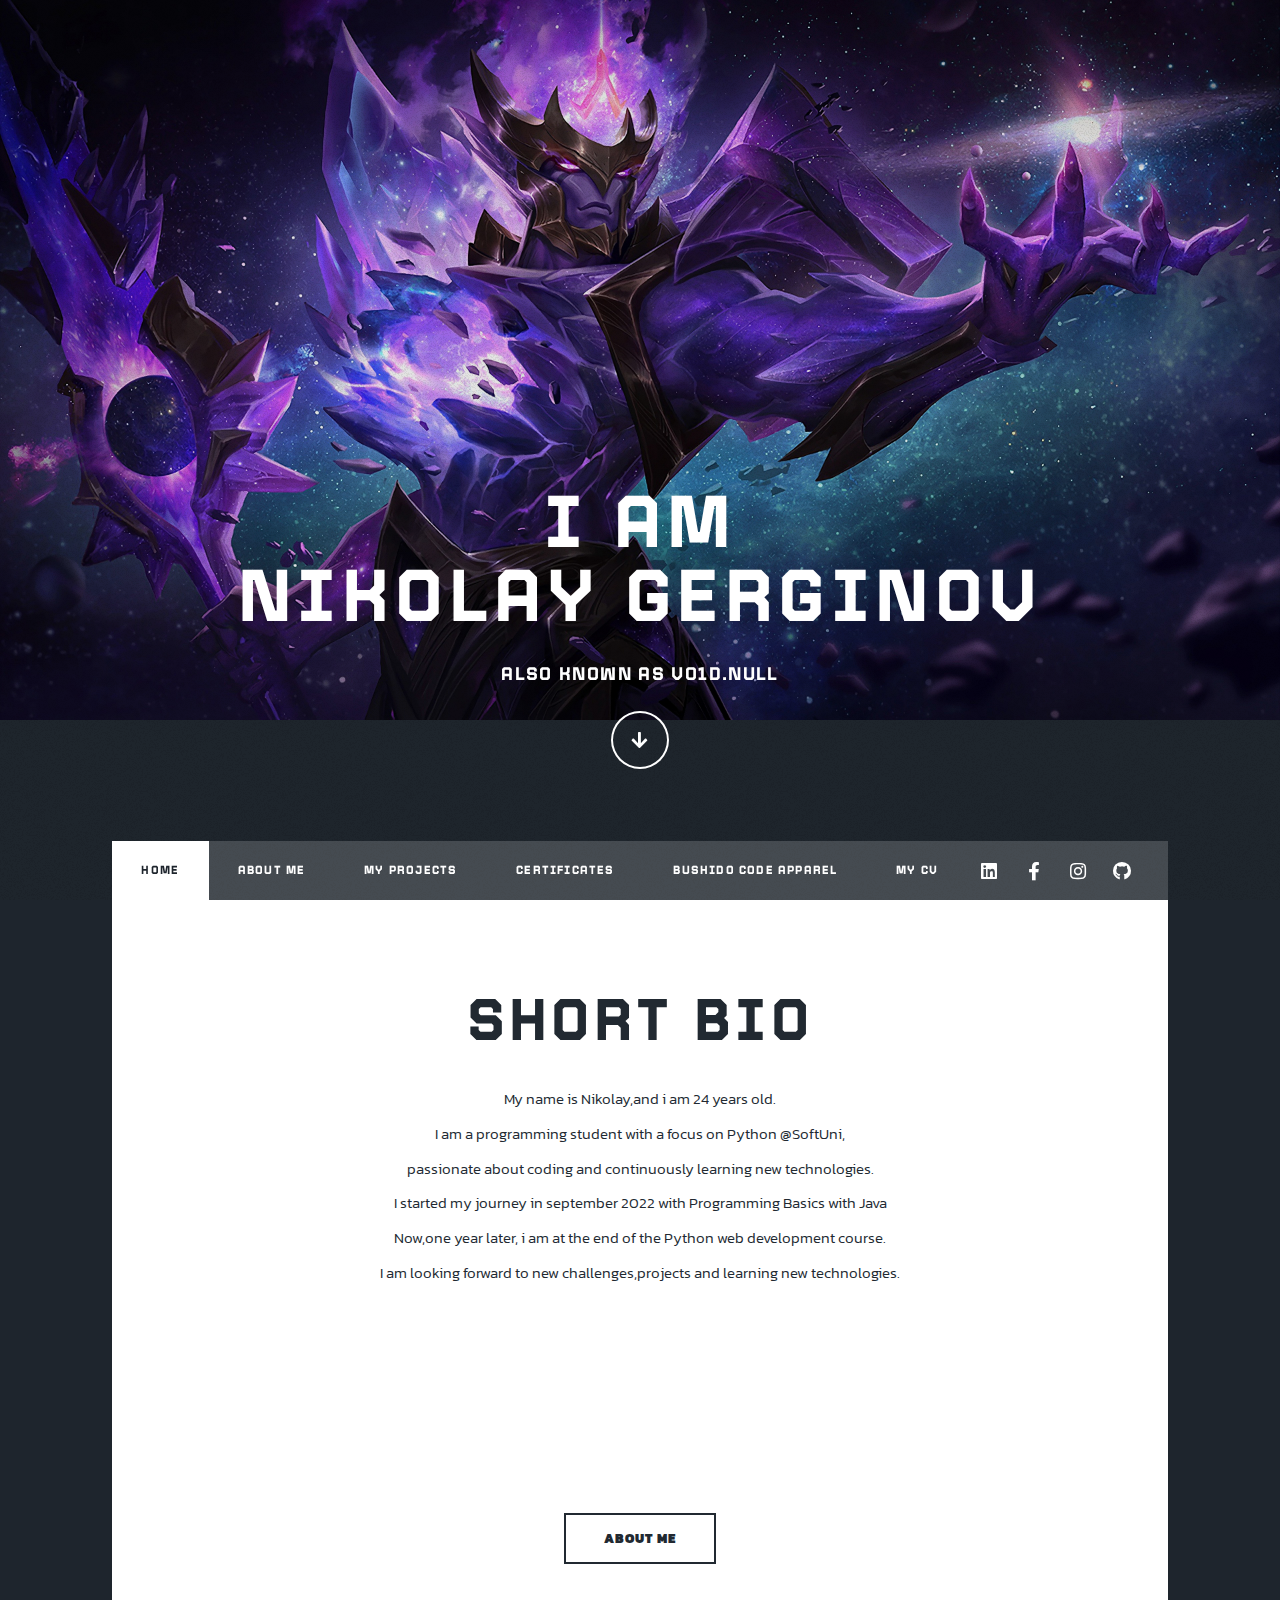
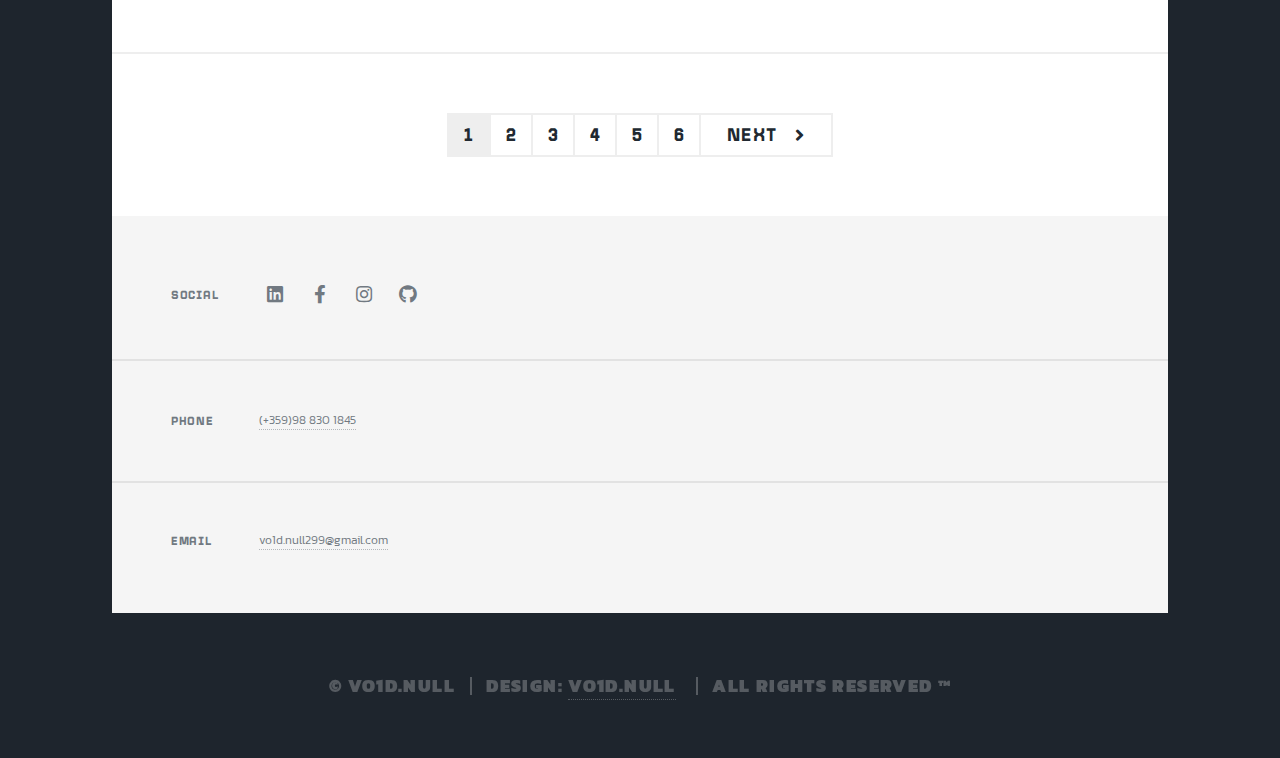
==== commit d2de9f49: "-Added CV & Updated pages" ====
--- a/index.html
+++ b/index.html
@@ -61,7 +61,7 @@
 										Now,one year later, i am at the end of the Python web development course.<br />
 										I am looking forward to new challenges,projects and learning new technologies.</p>
 								</header>
-								<a href="#" class="image main"><img src="images/codepic.jpg" alt="" /></a>
+								<iframe width="80%"  src="https://youtu.be/JTuLran9JEw" frameborder="0" controls="0" autoplay="1" mute="1" loop="1" ></iframe>
 								<ul class="actions special">
 									<li><a href="about.html" class="button large">About me</a></li>
 								</ul>
--- a/assets/css/main.css
+++ b/assets/css/main.css
@@ -3293,7 +3293,7 @@
 			width: 100%;
 			height: 100%;
 			background-color: #212931;
-			background-image: url("../../images/overlay.png"), linear-gradient(0deg, rgba(0, 0, 0, 0.1), rgba(0, 0, 0, 0.1)), url("../../images/bg02.jpg");
+			background-image: url("../../images/overlay.png"), linear-gradient(0deg, rgba(0, 0, 0, 0.1), rgba(0, 0, 0, 0.1)), url("../../images/indexbg.jpg");
 			background-size: auto,								auto,														100% auto;
 			background-position: center,								center,														top center;
 			background-repeat: repeat,								no-repeat,													no-repeat;
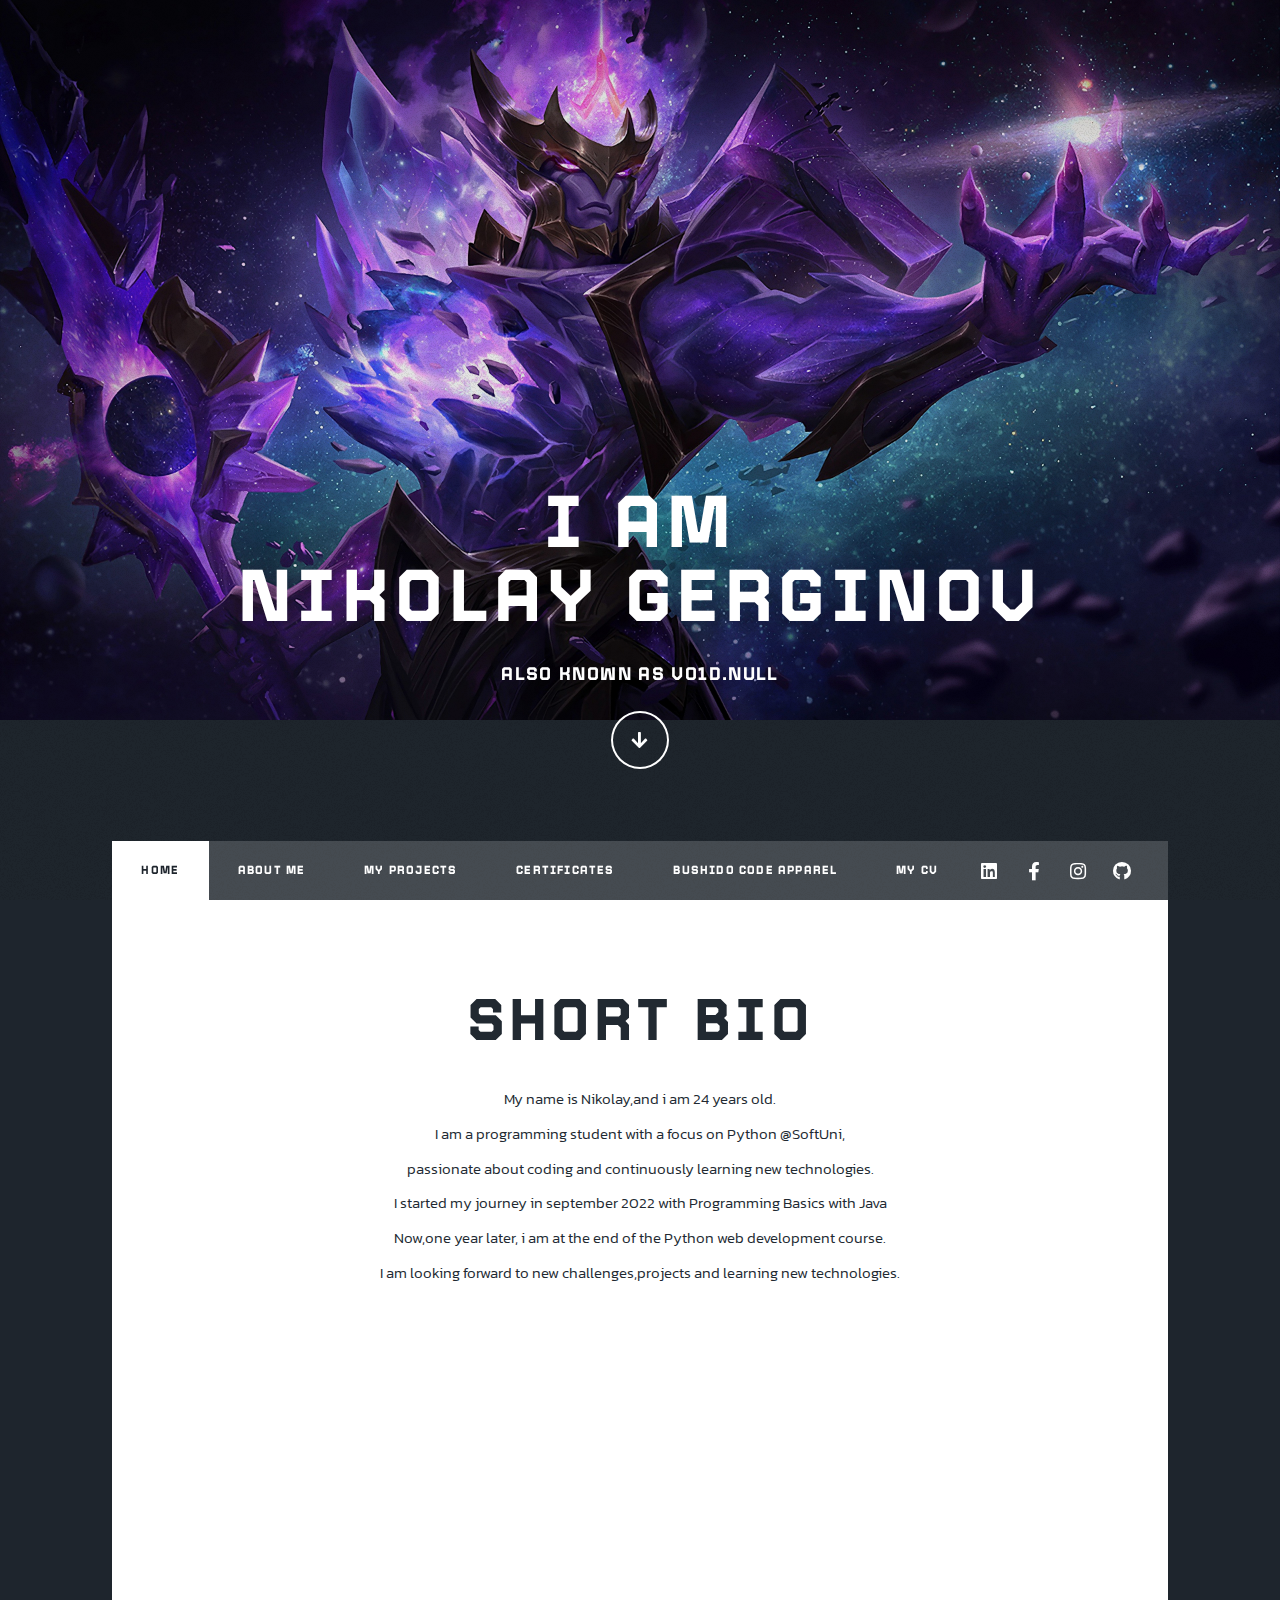
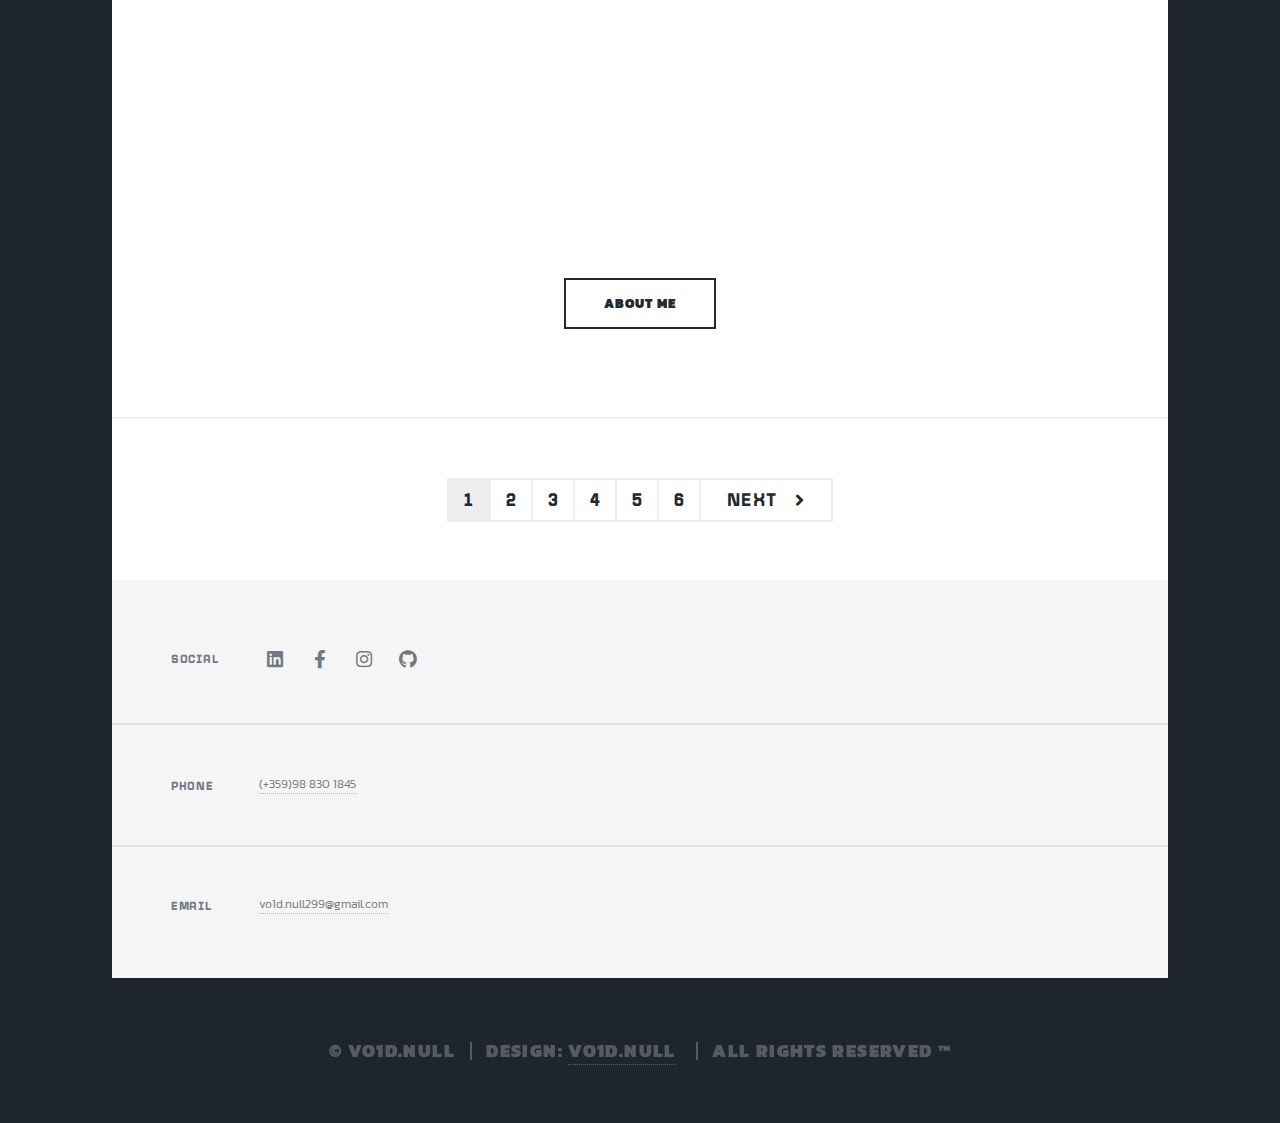
==== commit 03b43ec3: "-Fixed video not loading correctly" ====
--- a/index.html
+++ b/index.html
@@ -6,6 +6,7 @@
 		<meta name="viewport" content="width=device-width, initial-scale=1, user-scalable=no" />
 		<link rel="shortcut icon" type="image/png" href="images/void_null.jpg">
 		<link rel="stylesheet" href="assets/css/main.css" />
+		<link rel="stylesheet" href="assets/css/ytcontainer.css" />
 		<link href="https://fonts.googleapis.com/icon?family=Material+Icons" rel="stylesheet">
 		<noscript><link rel="stylesheet" href="assets/css/noscript.css" /></noscript>
 	</head>
@@ -61,7 +62,12 @@
 										Now,one year later, i am at the end of the Python web development course.<br />
 										I am looking forward to new challenges,projects and learning new technologies.</p>
 								</header>
-								<iframe width="80%"  src="https://youtu.be/JTuLran9JEw" frameborder="0" controls="0" autoplay="1" mute="1" loop="1" ></iframe>
+								<div class="youtube-container">
+									<iframe  width="98%" height="98%"
+										src="https://www.youtube.com/embed/?autoplay=1&mute=1&controls=0&disablekb=1&end=30&fs=0&list=PL1f_XpZrZiLGGjsVx0k6F5vVvRMEPhHlW&listType=playlist&loop=1&start=1&iv_load_policy=3"
+										frameborder="0" allowfullscreen>
+									</iframe>
+								</div>
 								<ul class="actions special">
 									<li><a href="about.html" class="button large">About me</a></li>
 								</ul>
--- a/assets/css/ytcontainer.css
+++ b/assets/css/ytcontainer.css
@@ -0,0 +1,16 @@
+.youtube-container {
+	overflow: hidden;
+	width: 100%;
+	/* Keep it the right aspect-ratio */
+	aspect-ratio: 16/9;
+	/* No clicking/hover effects */
+	pointer-events: none;
+
+	iframe {
+		/* Extend it beyond the viewport... */
+		width: 300%;
+		height: 100%;
+		/* ...and bring it back again */
+		margin-left: -100%;
+	}
+}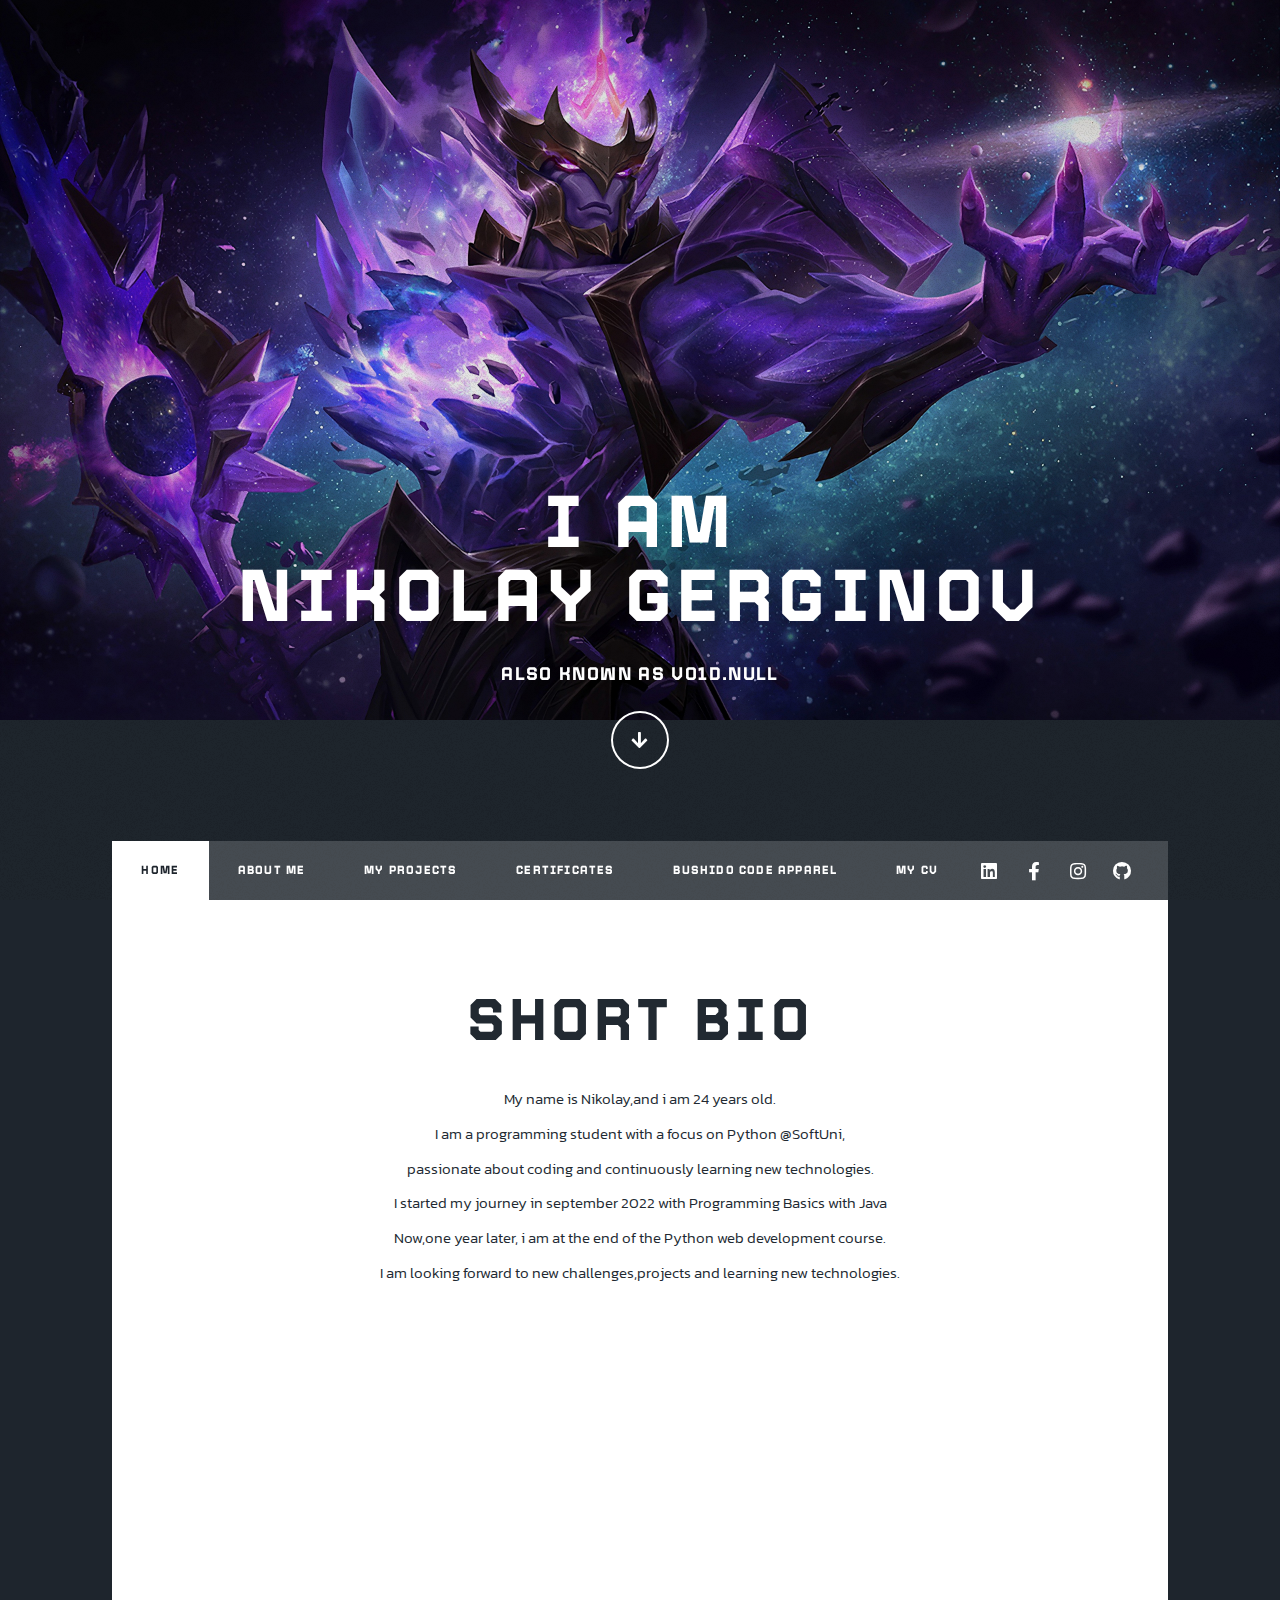
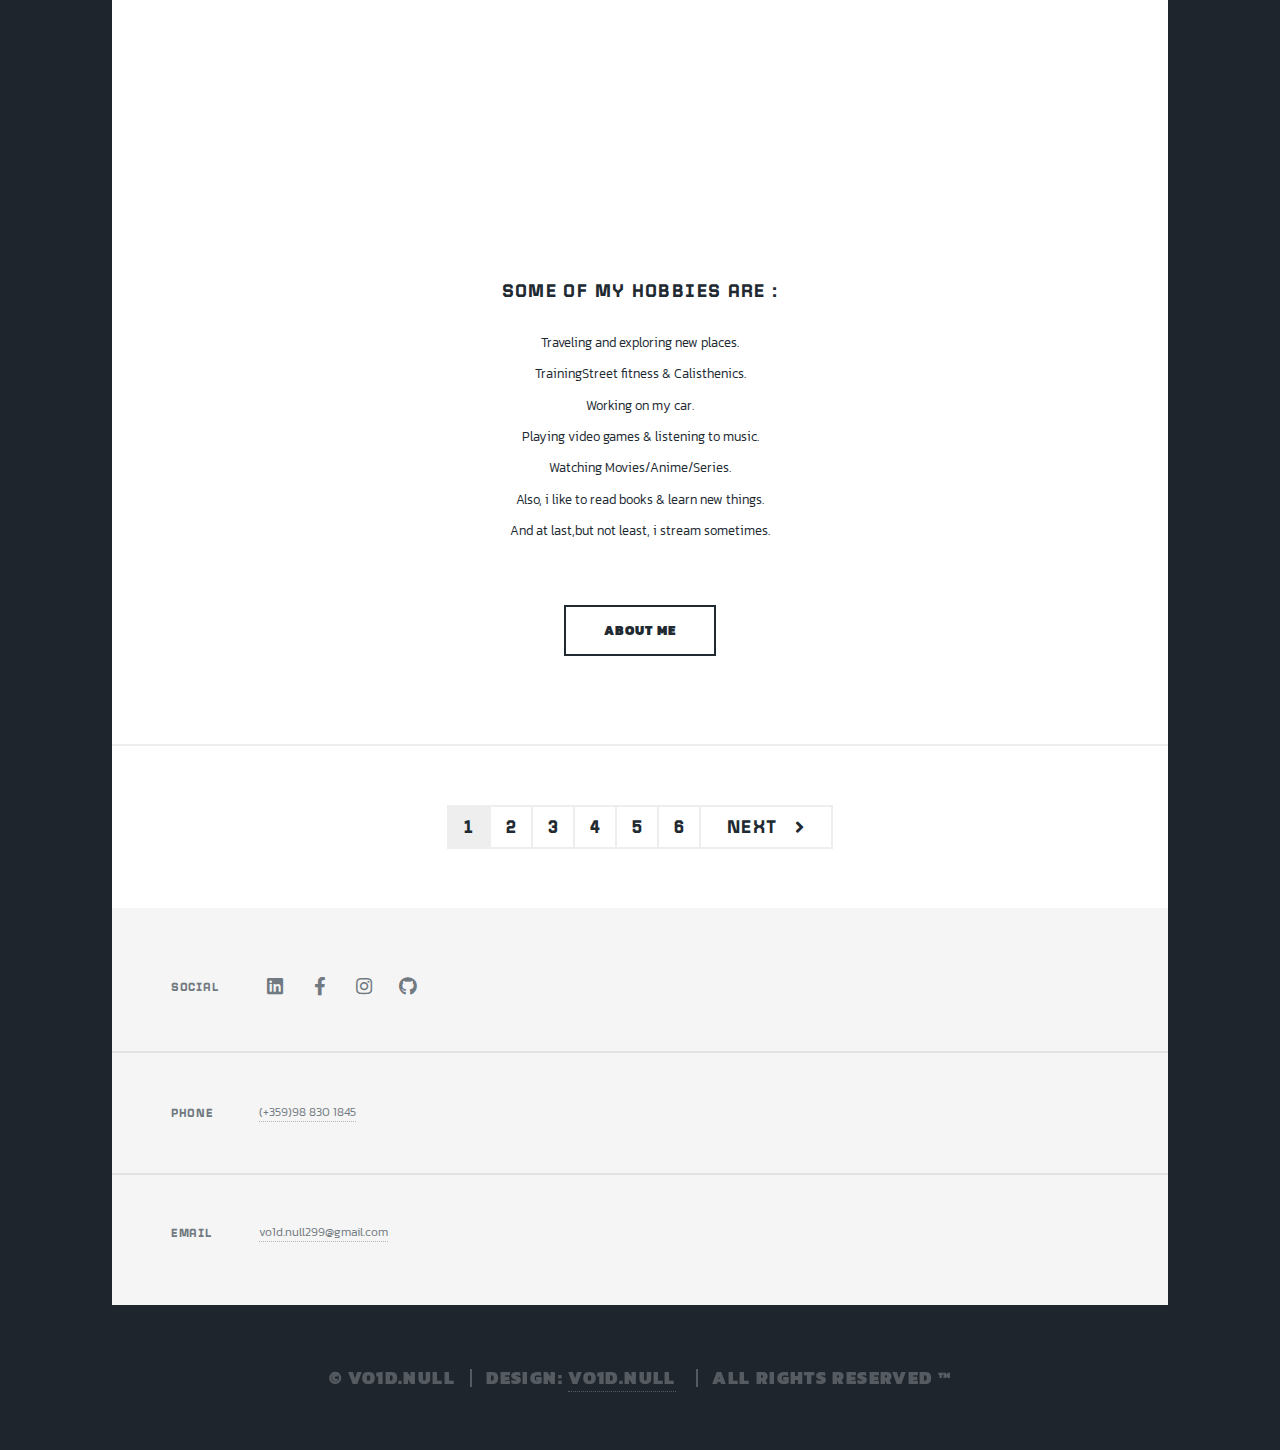
==== commit a178bbf0: "-Updated short bio,minor style changes" ====
--- a/index.html
+++ b/index.html
@@ -68,6 +68,18 @@
 										frameborder="0" allowfullscreen>
 									</iframe>
 								</div>
+								<header class="major">
+									<h3><a href="about.html">Some of my hobbies are :</a></h3>
+										<p>
+											Traveling and exploring new places.<br />
+											TrainingStreet fitness & Calisthenics.<br />
+											Working on my car.<br />
+											Playing video games & listening to music.<br />
+											Watching Movies/Anime/Series. <br />
+											Also, i like to read books & learn new things. <br />
+											And at last,but not least, i stream sometimes.<br />
+										</p>
+								</header>
 								<ul class="actions special">
 									<li><a href="about.html" class="button large">About me</a></li>
 								</ul>
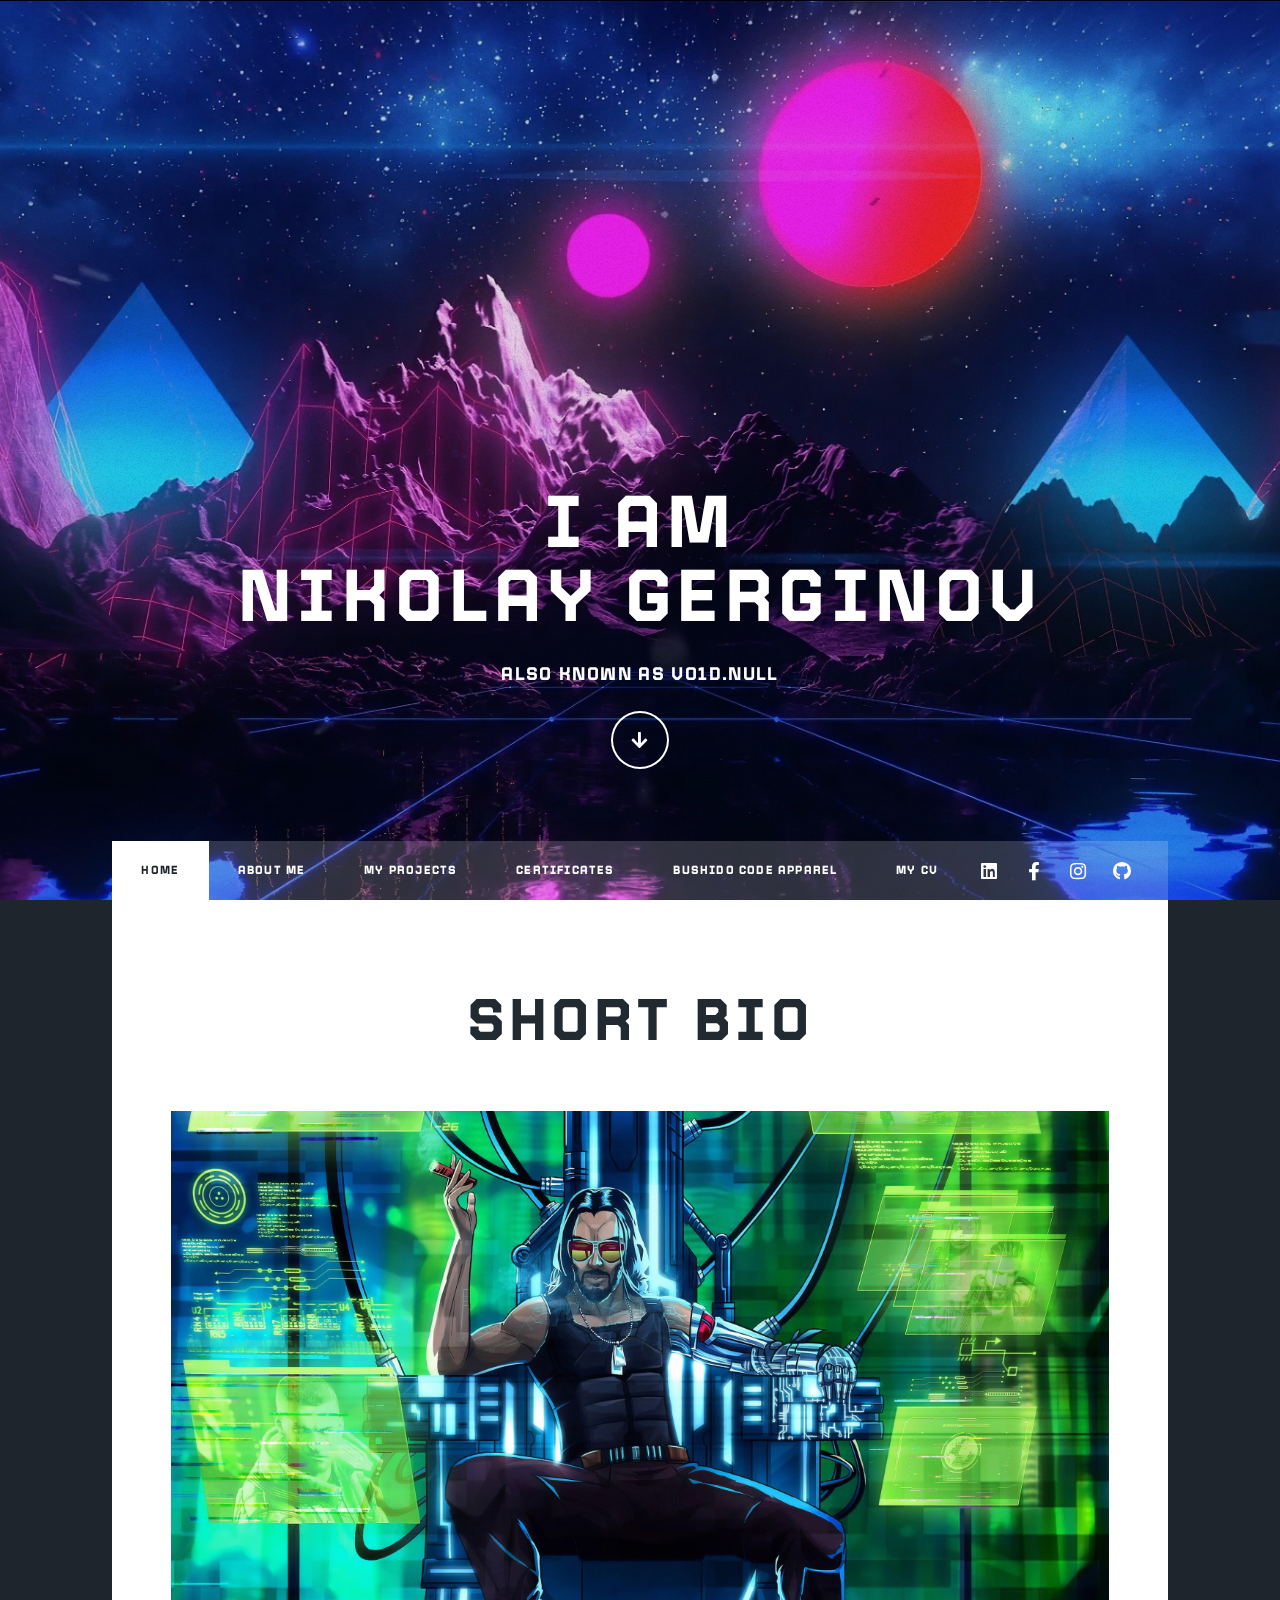
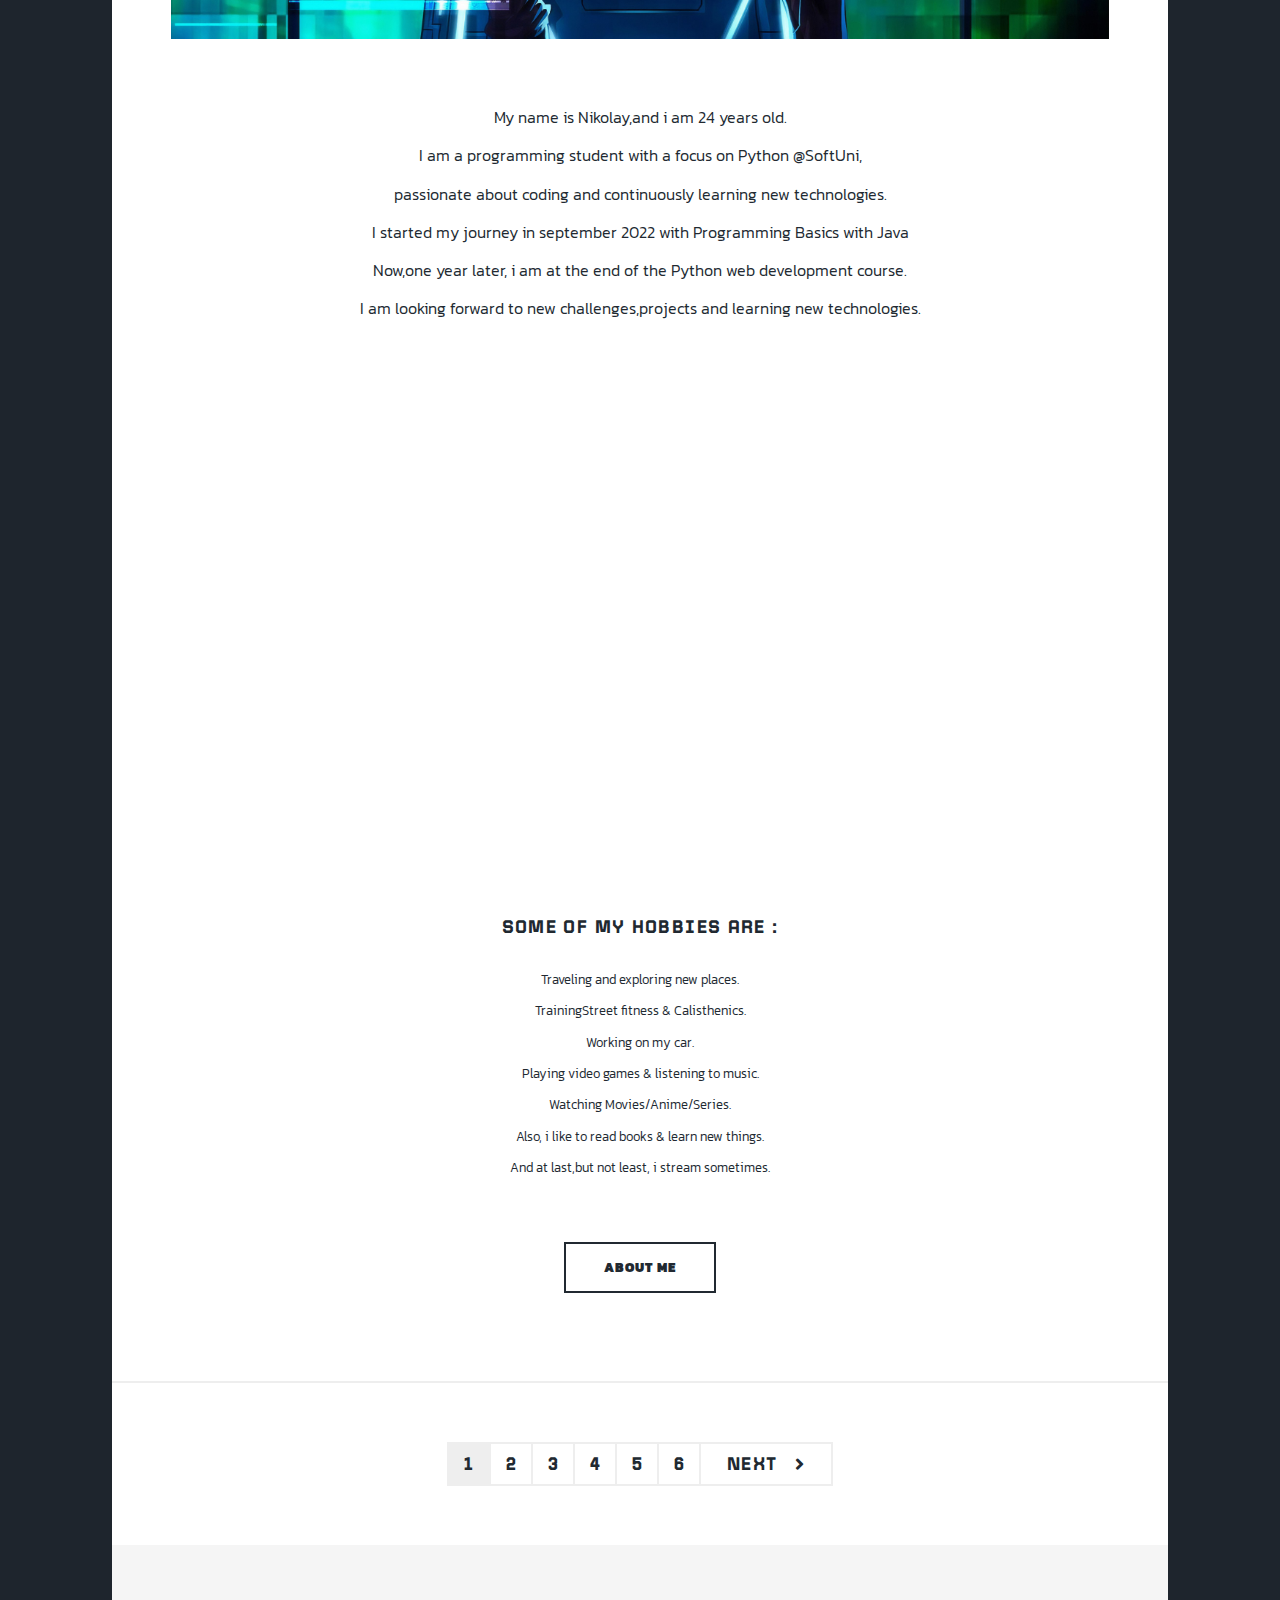
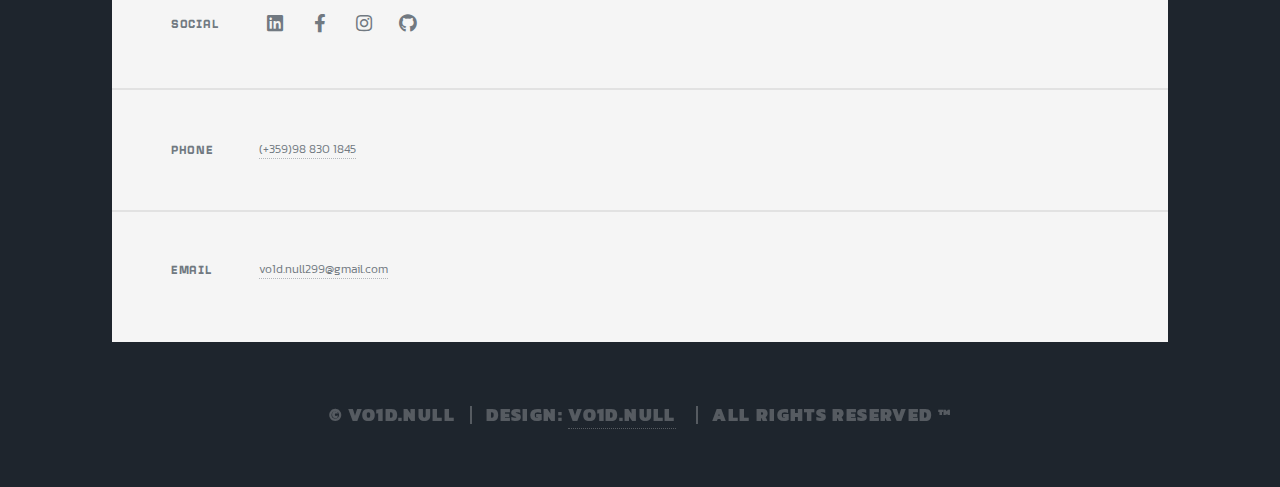
==== commit 758d0257: "-Aesthetic changes" ====
--- a/index.html
+++ b/index.html
@@ -55,6 +55,7 @@
 							<article class="post featured">
 								<header class="major">
 									<h2><a href="about.html">Short Bio</a></h2>
+									<a href="github.com/vo1d-null" class="image main"><img src="images/cyber1.jpg" alt="*Totally accurate visual representation of me*" /></a>
 									<p>My name is Nikolay,and i am 24 years old.<br />
 										I am a programming student with a focus on Python @SoftUni,<br />
 										passionate about coding and continuously learning new technologies.<br />
@@ -69,6 +70,7 @@
 									</iframe>
 								</div>
 								<header class="major">
+
 									<h3><a href="about.html">Some of my hobbies are :</a></h3>
 										<p>
 											Traveling and exploring new places.<br />
--- a/assets/css/main.css
+++ b/assets/css/main.css
@@ -3293,7 +3293,7 @@
 			width: 100%;
 			height: 100%;
 			background-color: #212931;
-			background-image: url("../../images/overlay.png"), linear-gradient(0deg, rgba(0, 0, 0, 0.1), rgba(0, 0, 0, 0.1)), url("../../images/indexbg.jpg");
+			background-image: url("../../images/overlay.png"), linear-gradient(0deg, rgba(0, 0, 0, 0.1), rgba(0, 0, 0, 0.1)), url("../../images/coolbg1_resized.jpg");
 			background-size: auto,								auto,														100% auto;
 			background-position: center,								center,														top center;
 			background-repeat: repeat,								no-repeat,													no-repeat;
